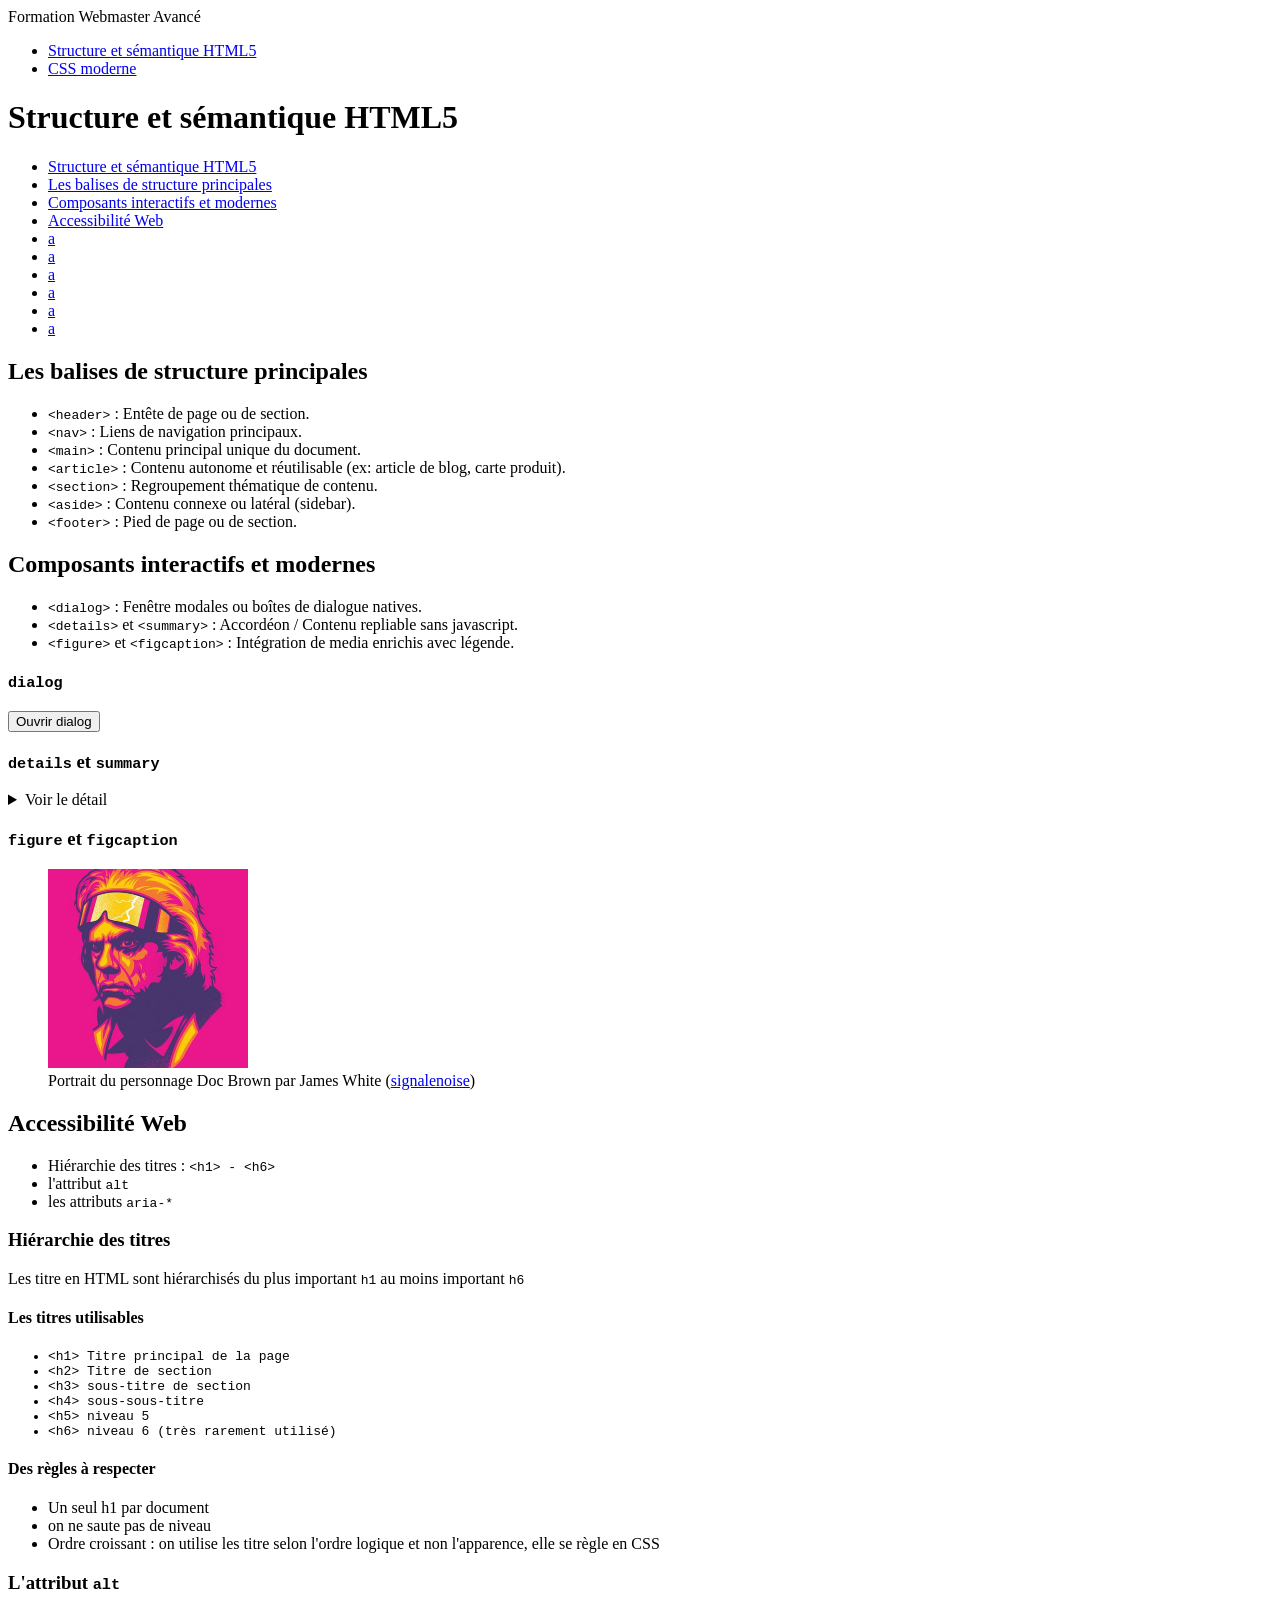
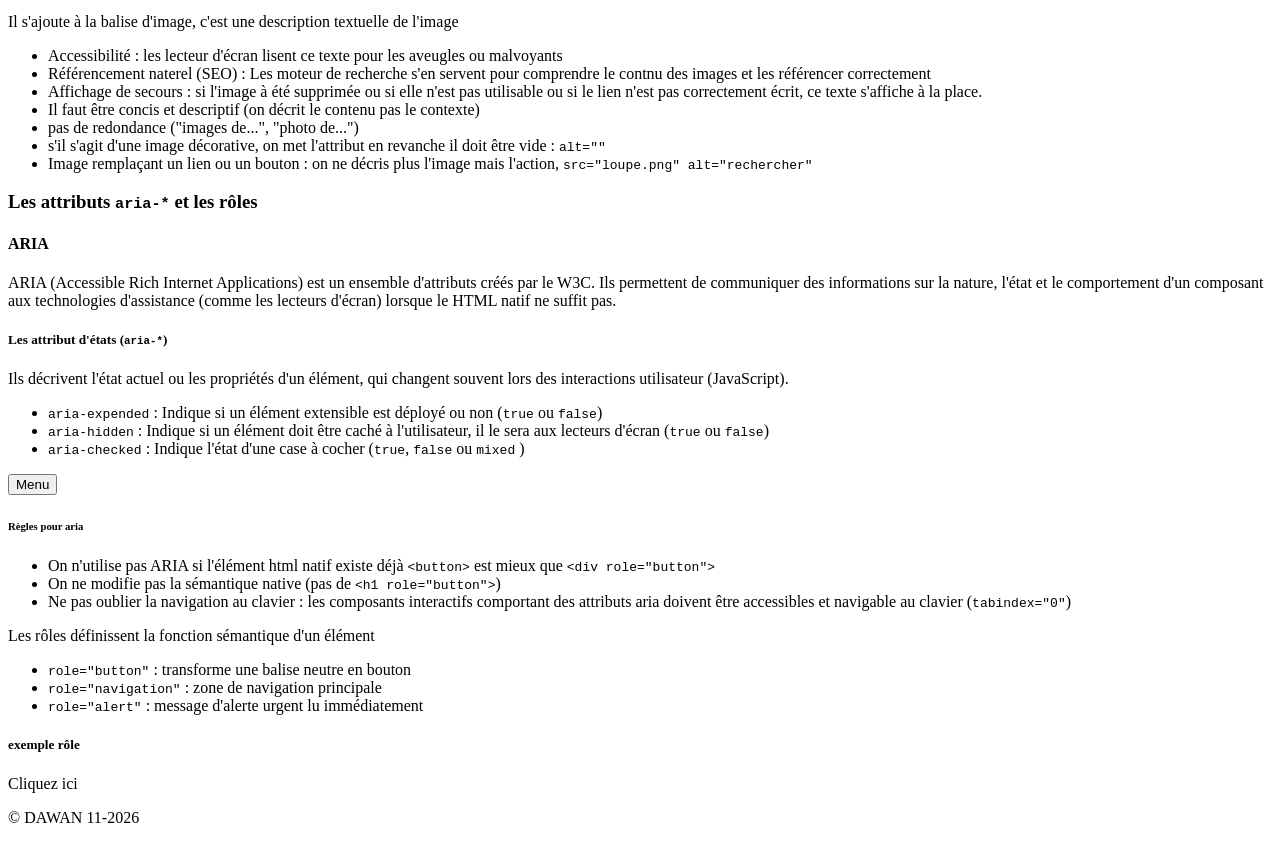
==== index.html @ 0fd0e1d3 "accessibilite" ====
<!DOCTYPE html>
<html lang="fr">
<head>
    <meta charset="UTF-8">
    <meta name="viewport" content="width=device-width, initial-scale=1.0">
    <title>Structure et sémantique HTML5 | Formation Webmaster Avancé</title>
    <!-- 
    structure-et-semantique-html5
    -->
    <!-- appel des fichiers css et js -->
     <script language="javascript">
        window.addEventListener('DOMContentLoaded', function(){
            document.getElementById('testDialog').addEventListener('click', function(){
                const saisieDialog = document.getElementById('saisieDialog').value;
                console.log(saisieDialog);
            });
        });
    </script>
</head>
<body>
    <header role="banner">
        <div>
            Formation Webmaster Avancé 
        </div>
    </header>
    <nav role="navigation">
        <ul>
            <li>
                <a href="./index.html" title="introduction webmaster avancé" target="_self">Structure et sémantique HTML5</a>
            </li>
            <li>
                <a href="./css-moderne.html" title="CSS moderne" target="_self">CSS moderne</a>
            </li>
        </ul>
    </nav>
    <main>
        <header>
            <h1 id="structure-et-semantique-html5">Structure et sémantique HTML5</h1>
        </header>
        <aside>
            <ul>
                <li><a href="#structure-et-semantique-html5" target="_self" title="">Structure et sémantique HTML5</a></li>
                <li><a href="#les-balises-de-structure-principales" target="_self" title="">Les balises de structure principales</a></li>
                <li><a href="#composants-interactifs-et-modernes" target="_self" title="">Composants interactifs et modernes</a></li>
                <li><a href="#accessibilite-web" target="_self" title="Accessibilité Web">Accessibilité Web</a></li>
                <li><a href="#" target="_self" title="">a</a></li>
                <li><a href="#" target="_self" title="">a</a></li>
                <li><a href="#" target="_self" title="">a</a></li>
                <li><a href="#" target="_self" title="">a</a></li>
                <li><a href="#" target="_self" title="">a</a></li>
                <li><a href="#" target="_self" title="">a</a></li>
            </ul>
        </aside>
        <section>
            <article>
                <header>
                    <h2 id="les-balises-de-structure-principales">Les balises de structure principales</h2>
                </header>
                <ul>
                    <li><code>&lt;header&gt;</code> : Entête de page ou de section.</li>
                    <li><code>&lt;nav&gt;</code> : Liens de navigation principaux.</li>
                    <li><code>&lt;main&gt;</code> : Contenu principal unique du document.</li>
                    <li><code>&lt;article&gt;</code> : Contenu autonome et réutilisable (ex: article de blog, carte produit).</li>
                    <li><code>&lt;section&gt;</code> : Regroupement thématique de contenu.</li>
                    <li><code>&lt;aside&gt;</code> : Contenu connexe ou latéral (sidebar).</li>
                    <li><code>&lt;footer&gt;</code> : Pied de page ou de section.</li>
                </ul>
            </article>
            <article>
                <header>
                    <h2 id="composants-interactifs-et-modernes">Composants interactifs et modernes</h2>
                </header>
                <ul>
                    <li><code>&lt;dialog&gt;</code> : Fenêtre modales ou boîtes de dialogue natives.</li>
                    <li><code>&lt;details&gt;</code> et <code>&lt;summary&gt;</code> : Accordéon / Contenu repliable sans javascript.</li>
                    <li><code>&lt;figure&gt;</code> et <code>&lt;figcaption&gt;</code> : Intégration de media enrichis avec légende.</li>
                </ul>
                <h3><code>dialog</code></h3>
                <button role="button" commandfor="testDialog" command="show-modal" aria-label="Ouvrir la boîte de dialogue">Ouvrir dialog</button>
                <dialog id="testDialog">
                    <p>C'est une balise <code>dialog</code></p>
                    <p>
                        <input type="text" name="saisieDialog" id="saisieDialog" />
                    </p>
                    <p>
                        <button role="button" commandfor="testDialog" command="close" aria-label="Ouvrir la boîte de dialogue">Fermer</button>
                    </p>
                </dialog>
                <h3><code>details</code> et <code>summary</code></h3>
                <details>
                    <summary>Voir le détail</summary>
                    <p>
                        Le contenu du détail
                    </p>
                </details>
                <h3><code>figure</code> et <code>figcaption</code></h3>
                <figure>
                    <img src="./images/doc-signal-200w.png" alt="portrait d'un acteur en style synthwave" />
                    <figcaption>
                        Portrait du personnage Doc Brown par James White (<a href="https://signalnoise.com/" target="_blank" title="Signalnoise, portfolio web de James White">signalenoise</a>)
                    </figcaption>
                </figure>
            </article>
            <article>
                <header>
                    <h2 id="accessibilite-web">Accessibilité Web</h2>
                </header>
                <ul>
                    <li>Hiérarchie des titres : <code>&lt;h1&gt; - &lt;h6&gt;</code></li>
                    <li>l'attribut <code>alt</code></li>
                    <li>les attributs <code>aria-*</code></li>
                </ul>
                <h3>Hiérarchie des titres</h3>
                <p>
                    Les titre en HTML sont hiérarchisés du plus important <code>h1</code> au moins important <code>h6</code>
                </p>
                <h4>Les titres utilisables</h4>
                <code>
                    <ul>
                        <li>&lt;h1&gt; Titre principal de la page</li>
                        <li>&lt;h2&gt; Titre de section</li>
                        <li>&lt;h3&gt; sous-titre de section</li>
                        <li>&lt;h4&gt; sous-sous-titre</li>
                        <li>&lt;h5&gt; niveau 5</li>
                        <li>&lt;h6&gt;  niveau 6 (très rarement utilisé)</li>
                    </ul>
                </code>
                <h4>Des règles à respecter</h4>
                <ul>
                    <li>Un seul h1 par document</li>
                    <li>on ne saute pas de niveau</li>
                    <li>Ordre croissant : on utilise les titre selon l'ordre logique et non l'apparence, elle se règle en CSS</li>
                </ul>
                <h3>L'attribut <code>alt</code></h3>
                <p>
                    Il s'ajoute à la balise d'image, c'est une description textuelle de l'image
                </p>
                <ul>
                    <li>Accessibilité : les lecteur d'écran lisent ce texte pour les aveugles ou malvoyants</li>
                    <li>Référencement naterel (SEO) : Les moteur de recherche s'en servent pour comprendre le contnu des images et les référencer correctement</li>
                    <li>Affichage de secours : si l'image à été supprimée ou si elle n'est pas utilisable ou si le lien n'est pas correctement écrit, ce texte s'affiche à la place.</li>
                    <li>Il faut être concis et descriptif (on décrit le contenu pas le contexte)</li>
                    <li>pas de redondance ("images de...", "photo de...")</li>
                    <li>s'il s'agit d'une image décorative, on met l'attribut en revanche il doit être vide : <code>alt=""</code></li>
                    <li>Image remplaçant un lien ou un bouton : on ne décris plus l'image mais l'action, <code>src="loupe.png" alt="rechercher"</code></li>
                </ul>
                <h3>Les attributs <code>aria-*</code> et les rôles</h3>
                <h4>ARIA</h4>
                <p>
                    ARIA (Accessible Rich Internet Applications) est un ensemble d'attributs créés par le W3C. Ils permettent de communiquer des informations sur la nature, l'état et le comportement d'un composant aux technologies d'assistance (comme les lecteurs d'écran) lorsque le HTML natif ne suffit pas.
                </p>
                <h5>Les attribut d'états (<code>aria-*</code>) </h5>
                <p>
                    Ils décrivent l'état actuel ou les propriétés d'un élément, qui changent souvent lors des interactions utilisateur (JavaScript).
                </p>
                <ul>
                    <li><code>aria-expended</code> : Indique si un élément extensible est déployé ou non (<code>true</code> ou <code>false</code>)</li>
                    <li><code>aria-hidden</code> : Indique si un élément doit être caché à l'utilisateur, il le sera aux lecteurs d'écran (<code>true</code> ou <code>false</code>)</li>
                    <li><code>aria-checked</code> : Indique l'état d'une case à cocher (<code>true</code>, <code>false</code> ou <code>mixed</code> )</li>
                </ul>
                <button aria-expanded="false" aria-controls="menu-mobile">Menu</button>
                <nav id="menu-mobile" hidden>...</nav>
                <h6>Règles pour aria</h6>
                <ul>
                    <li>On n'utilise pas ARIA si l'élément html natif existe déjà <code>&lt;button&gt;</code> est mieux que <code>&lt;div role="button"&gt;</code></li>
                    <li>On ne modifie pas la sémantique native (pas de <code>&lt;h1 role="button"&gt;</code>)</li>
                    <li>Ne pas oublier la navigation au clavier : les composants interactifs comportant des attributs aria doivent être accessibles et navigable au clavier (<code>tabindex="0"</code>)</li>
                </ul>
                <p>
                    Les rôles définissent la fonction sémantique d'un élément
                </p>
                <ul>
                    <li><code>role="button"</code> : transforme une balise neutre en bouton</li>
                    <li><code>role="navigation"</code> : zone de navigation principale</li>
                    <li><code>role="alert"</code> : message d'alerte urgent lu immédiatement</li>
                </ul>
                <h5>exemple rôle</h5>
                <p>
                    <span role="button" tabindex="0">Cliquez ici</span>
                </p>
            </article>
        </section>
    </main>
    <footer>
        <div>
            <p>&copy; DAWAN 11-2026</p>
        </div>
    </footer>
</body>
</html>
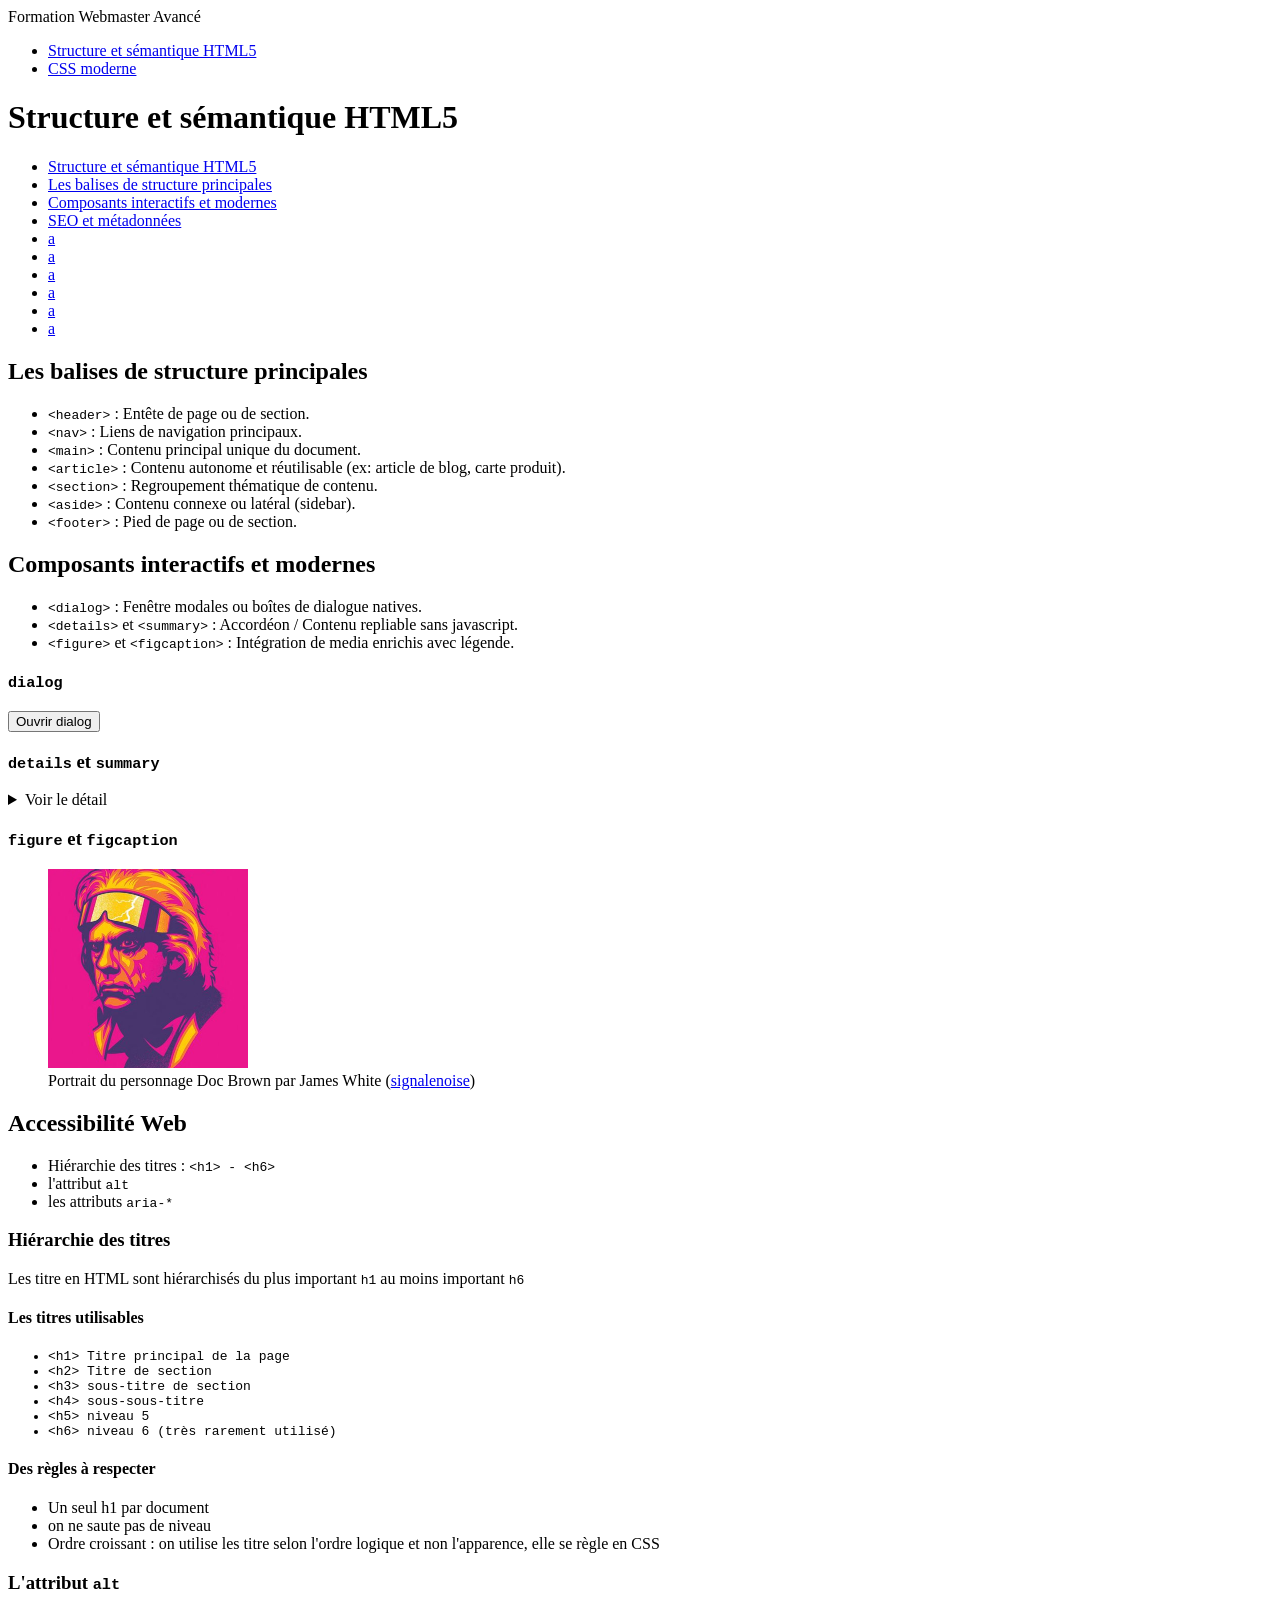
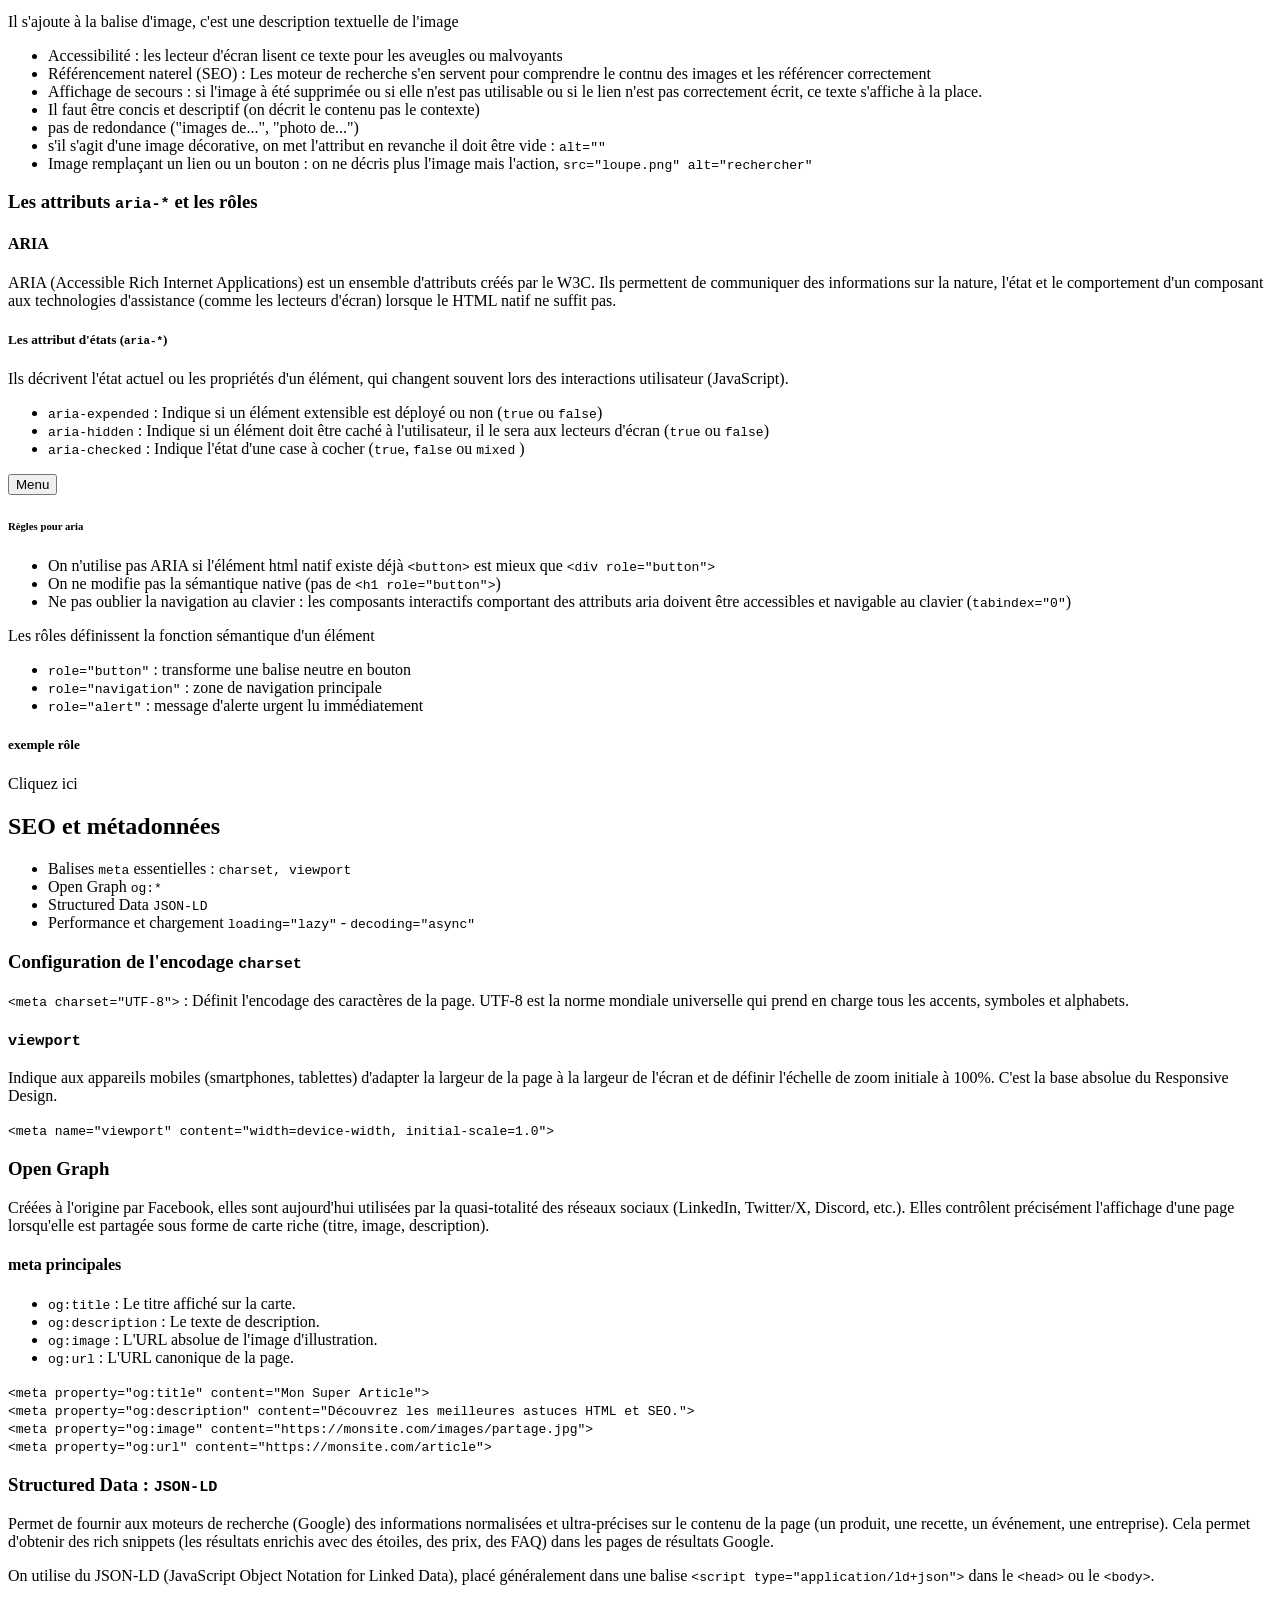
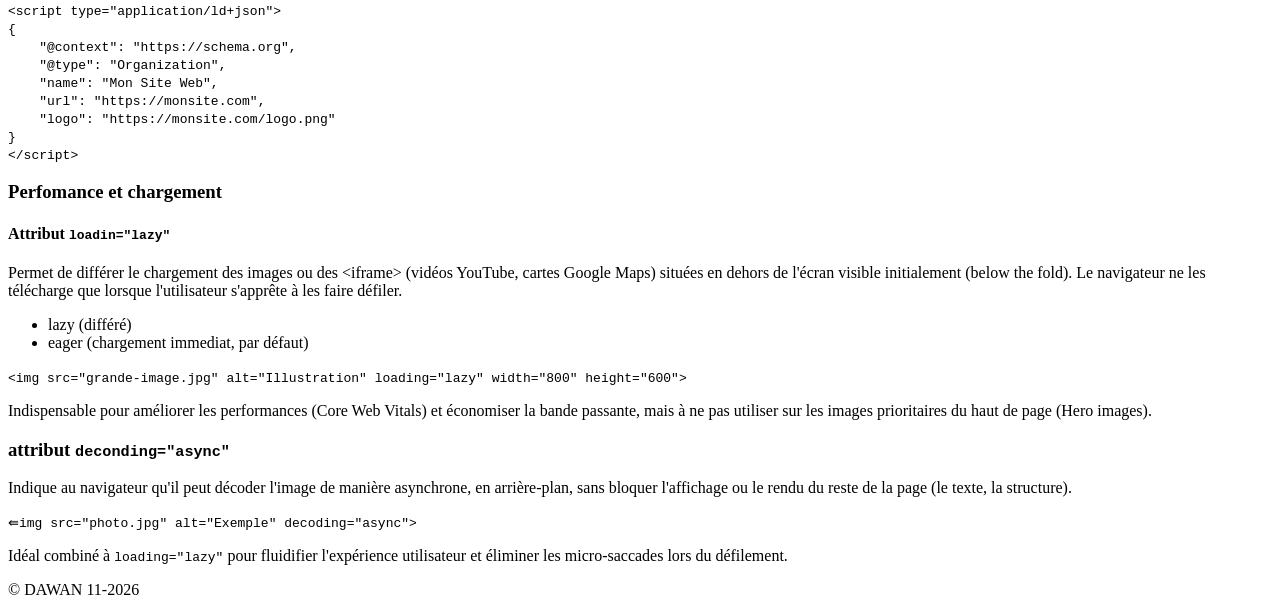
==== commit f8058972: "seo - performances" ====
--- a/index.html
+++ b/index.html
@@ -42,7 +42,7 @@
                 <li><a href="#structure-et-semantique-html5" target="_self" title="">Structure et sémantique HTML5</a></li>
                 <li><a href="#les-balises-de-structure-principales" target="_self" title="">Les balises de structure principales</a></li>
                 <li><a href="#composants-interactifs-et-modernes" target="_self" title="">Composants interactifs et modernes</a></li>
-                <li><a href="#accessibilite-web" target="_self" title="Accessibilité Web">Accessibilité Web</a></li>
+                <li><a href="#seo-et-metadonnees" target="_self" title="SEO métadonnées">SEO et métadonnées</a></li>
                 <li><a href="#" target="_self" title="">a</a></li>
                 <li><a href="#" target="_self" title="">a</a></li>
                 <li><a href="#" target="_self" title="">a</a></li>
@@ -179,6 +179,106 @@
                     <span role="button" tabindex="0">Cliquez ici</span>
                 </p>
             </article>
+            <article>
+                <header>
+                    <h2 id="seo-et-metadonnees">SEO et métadonnées</h2>
+                </header>
+                <ul>
+                    <li>Balises <code>meta</code> essentielles : <code>charset, viewport</code></li>
+                    <li>Open Graph <code>og:*</code></li>
+                    <li>Structured Data <code>JSON-LD</code></li>
+                    <li>Performance et chargement <code>loading="lazy"</code> - <code>decoding="async"</code> </li>
+                </ul>
+                <h3>Configuration de l'encodage <code>charset </code></h3>
+                <p>
+                    <code>&lt;meta charset="UTF-8"&gt;</code> : Définit l'encodage des caractères de la page.
+                    UTF-8 est la norme mondiale universelle qui prend en charge tous les accents, symboles et alphabets.
+                </p>
+                <h3><code>viewport</code></h3>
+                <p>
+                    Indique aux appareils mobiles (smartphones, tablettes) d'adapter la largeur de la page à la largeur de l'écran et de définir l'échelle de zoom initiale à 100%. C'est la base absolue du Responsive Design.
+                </p>
+                <p>
+                    <code>&lt;meta name="viewport" content="width=device-width, initial-scale=1.0"&gt;</code>
+                </p>
+                <h3>Open Graph</h3>
+                <p>
+                    Créées à l'origine par Facebook, elles sont aujourd'hui utilisées par la quasi-totalité des réseaux sociaux (LinkedIn, Twitter/X, Discord, etc.). Elles contrôlent précisément l'affichage d'une page lorsqu'elle est partagée sous forme de carte riche (titre, image, description).
+                </p>
+                <h4>meta principales</h4>
+                <ul>
+                    <li><code>og:title</code> : Le titre affiché sur la carte.</li>
+                    <li><code>og:description</code> : Le texte de description.</li>
+                    <li><code>og:image</code> : L'URL absolue de l'image d'illustration.</li>
+                    <li><code>og:url</code> : L'URL canonique de la page.</li>
+                </ul>
+                <p>
+                    <code>
+                        &lt;meta property="og:title" content="Mon Super Article"&gt;<br />
+                        &lt;meta property="og:description" content="Découvrez les meilleures astuces HTML et SEO."&gt;<br />
+                        &lt;meta property="og:image" content="https://monsite.com/images/partage.jpg"&gt;<br />
+                        &lt;meta property="og:url" content="https://monsite.com/article"&gt;
+                    </code>
+                </p>
+                <!--
+                <pre>
+&lt;meta property="og:title" content="Mon Super Article"&gt;
+&lt;meta property="og:description" content="Découvrez les meilleures astuces HTML et SEO."&gt;
+&lt;meta property="og:image" content="https://monsite.com/images/partage.jpg"&gt;
+&lt;meta property="og:url" content="https://monsite.com/article"&gt;
+                </pre>
+                -->
+                <h3>Structured Data : <code>JSON-LD</code></h3>
+                <p>
+                    Permet de fournir aux moteurs de recherche (Google) des informations normalisées et ultra-précises sur le contenu de la page (un produit, une recette, un événement, une entreprise). 
+                    Cela permet d'obtenir des rich snippets (les résultats enrichis avec des étoiles, des prix, des FAQ) dans les pages de résultats Google.
+                </p>
+                <p>
+                    On utilise du JSON-LD (JavaScript Object Notation for Linked Data), placé généralement dans une balise <code>&lt;script type="application/ld+json"&gt;</code> dans le <code>&lt;head&gt;</code> ou le <code>&lt;body&gt;</code>.
+                </p>
+                <p>
+                    <code>
+                        &lt;script type="application/ld+json"&gt;<br />
+                        {<br />
+                        &nbsp;&nbsp;&nbsp;&nbsp;"@context": "https://schema.org",<br />
+                        &nbsp;&nbsp;&nbsp;&nbsp;"@type": "Organization",<br />
+                        &nbsp;&nbsp;&nbsp;&nbsp;"name": "Mon Site Web",<br />
+                        &nbsp;&nbsp;&nbsp;&nbsp;"url": "https://monsite.com",<br />
+                        &nbsp;&nbsp;&nbsp;&nbsp;"logo": "https://monsite.com/logo.png"<br />
+                        }<br />
+                        &lt;/script&gt;
+                    </code>
+                </p>
+                <h3>Perfomance et chargement</h3>
+                <h4>Attribut <code>loadin="lazy"</code></h4>
+                <p>
+                    Permet de différer le chargement des images ou des &lt;iframe&gt; (vidéos YouTube, cartes Google Maps) situées en dehors de l'écran visible initialement (below the fold). Le navigateur ne les télécharge que lorsque l'utilisateur s'apprête à les faire défiler.
+                </p>
+                <ul>
+                    <li>lazy (différé)</li>
+                    <li>eager (chargement immediat, par défaut)</li>
+                </ul>
+                <p>
+                    <code>
+                        &lt;img src="grande-image.jpg" alt="Illustration" loading="lazy" width="800" height="600"&gt;
+                    </code>
+                </p>
+                <p>
+                    Indispensable pour améliorer les performances (Core Web Vitals) et économiser la bande passante, mais à ne pas utiliser sur les images prioritaires du haut de page (Hero images).
+                </p>
+                <h3>attribut <code>deconding="async"</code></h3>
+                <p>
+                    Indique au navigateur qu'il peut décoder l'image de manière asynchrone, en arrière-plan, sans bloquer l'affichage ou le rendu du reste de la page (le texte, la structure).
+                </p>
+                <p>
+                    <code>
+                        &lAarr;img src="photo.jpg" alt="Exemple" decoding="async"&gt;
+                    </code>
+                </p>
+                <p>
+                    Idéal combiné à <code>loading="lazy"</code> pour fluidifier l'expérience utilisateur et éliminer les micro-saccades lors du défilement.
+                </p>
+            </article>
         </section>
     </main>
     <footer>
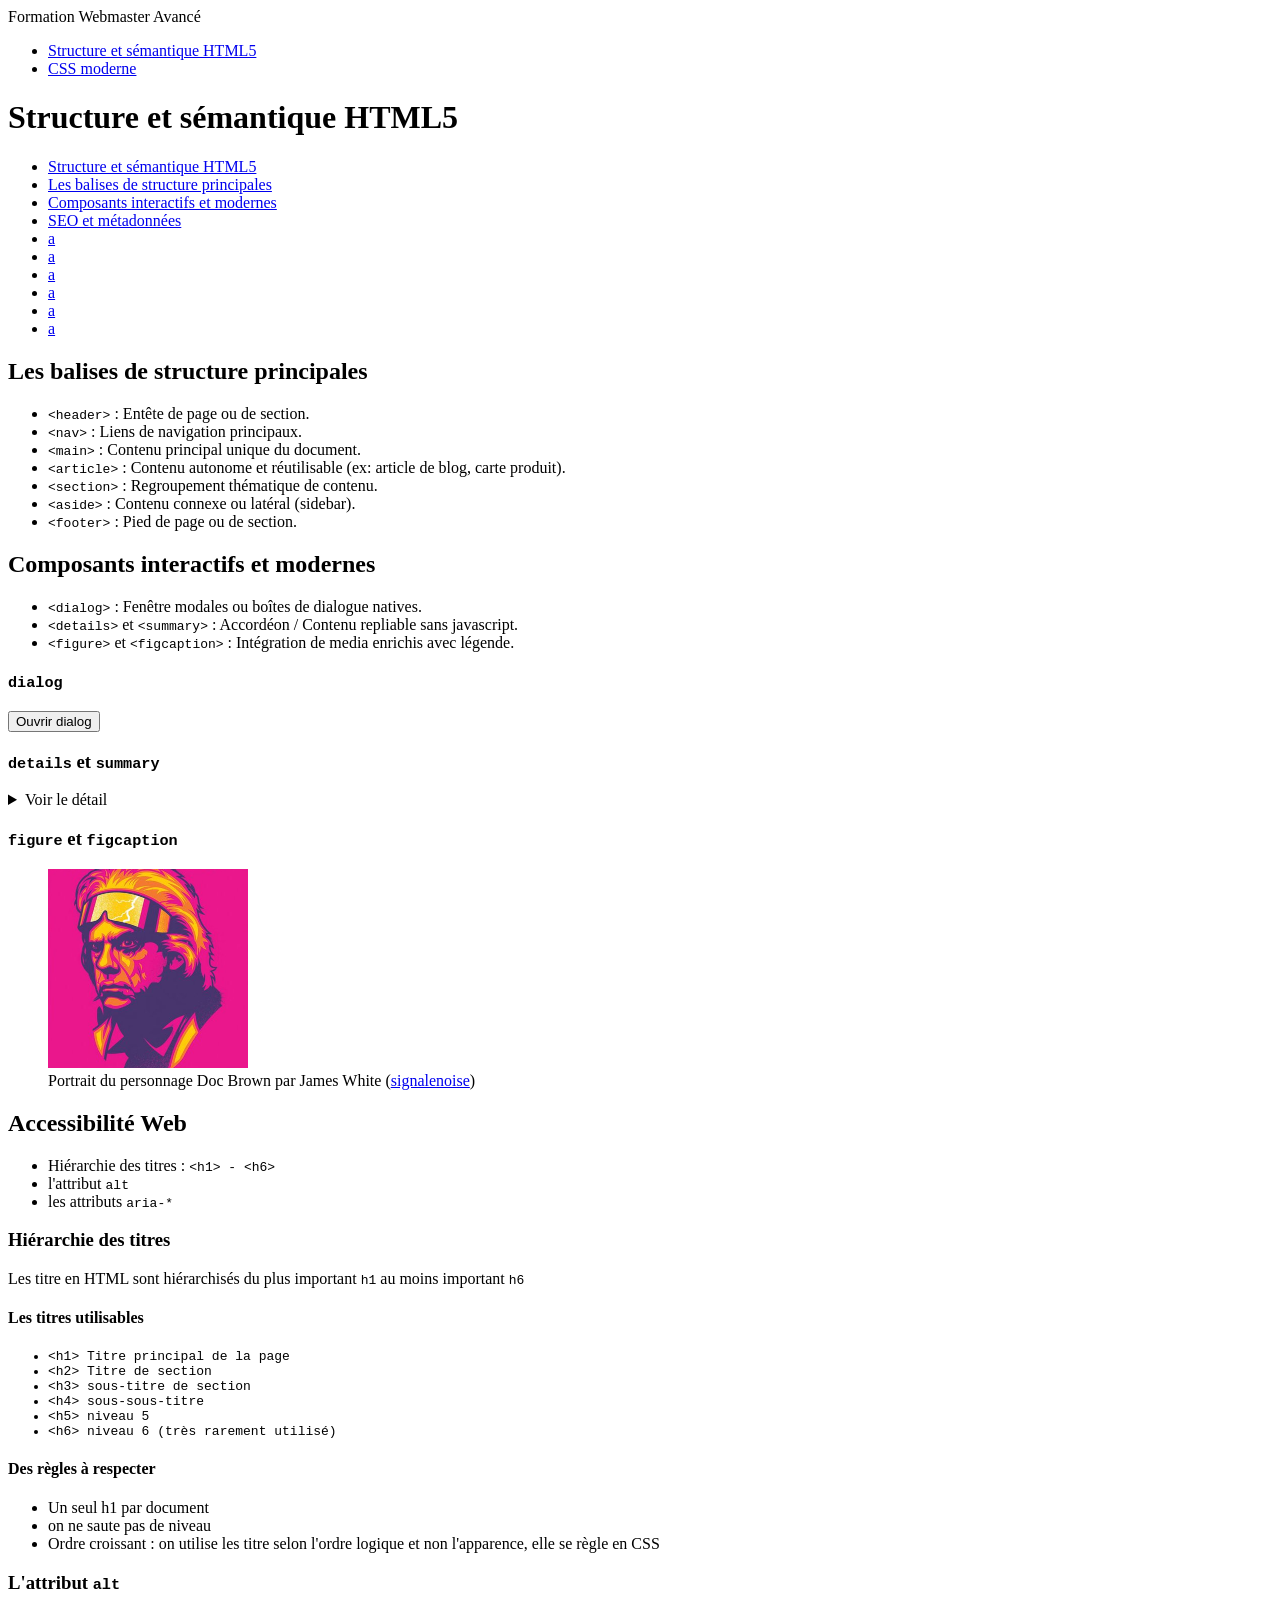
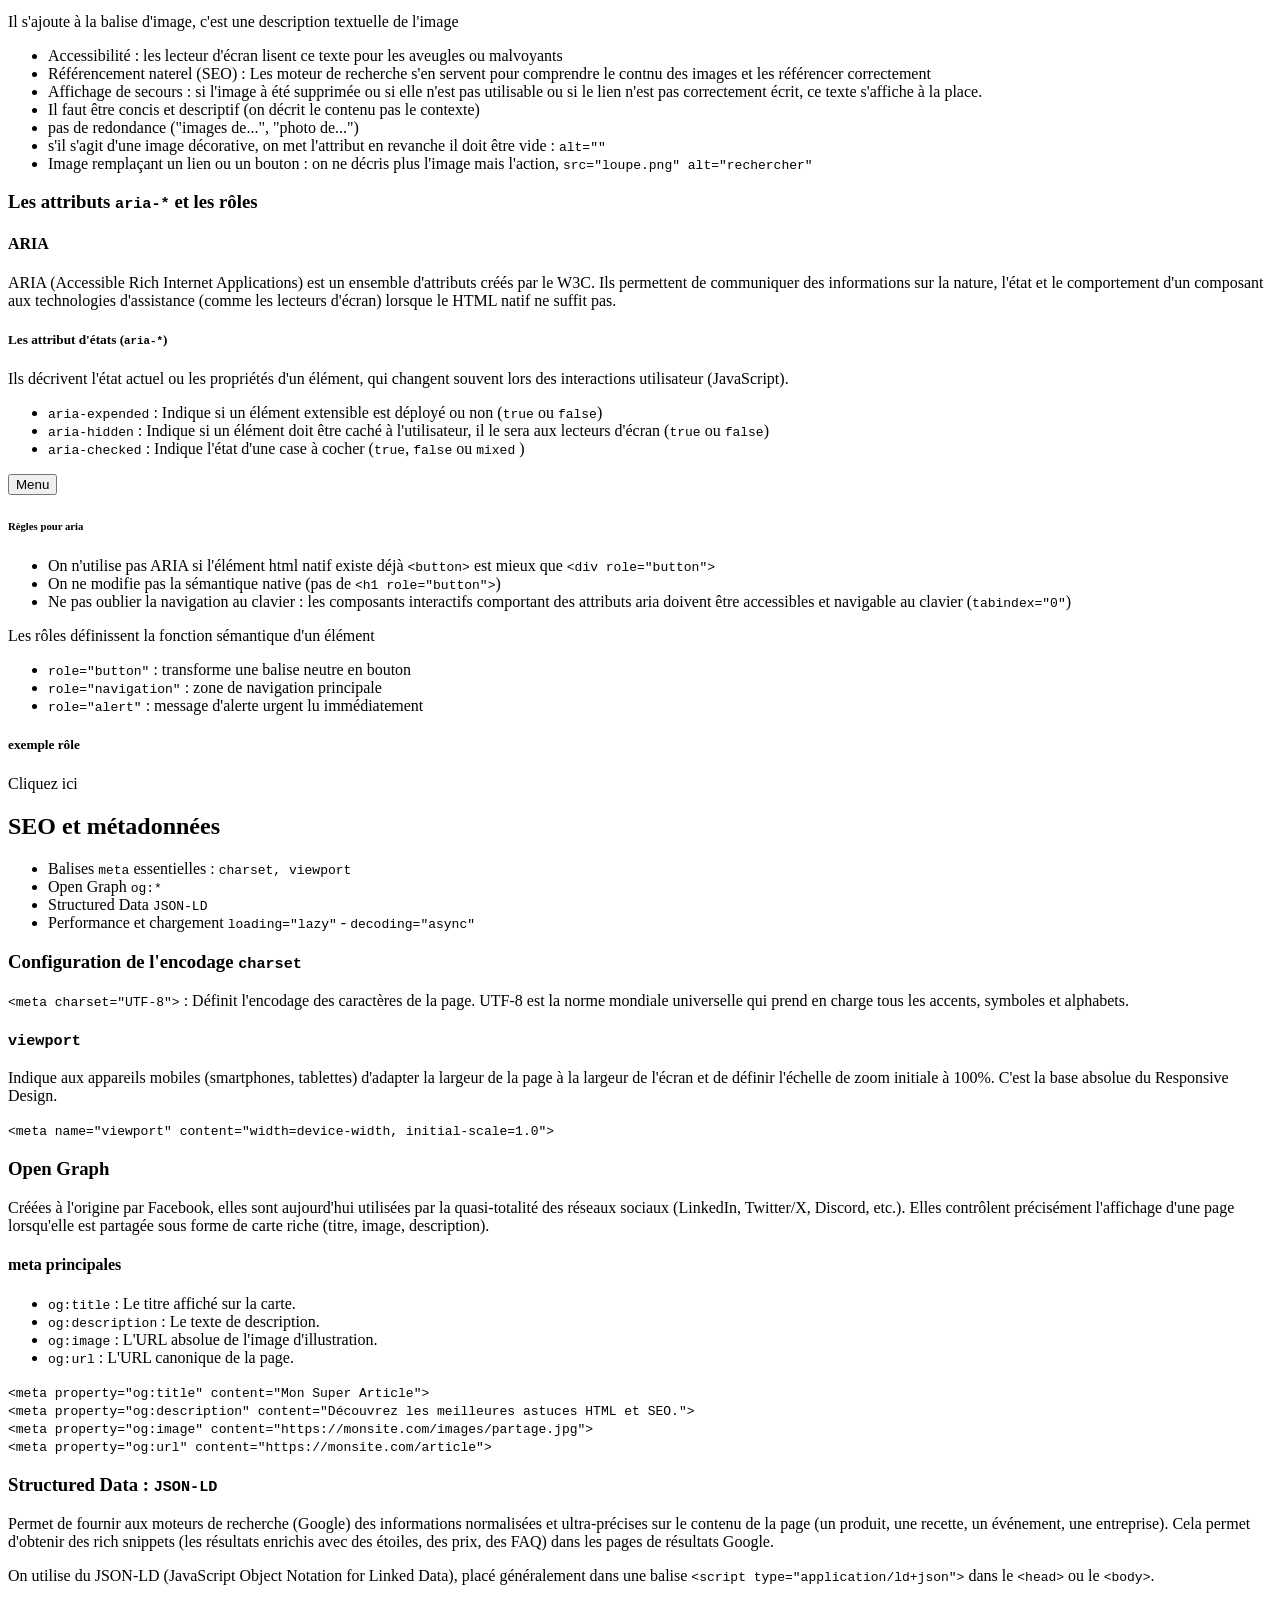
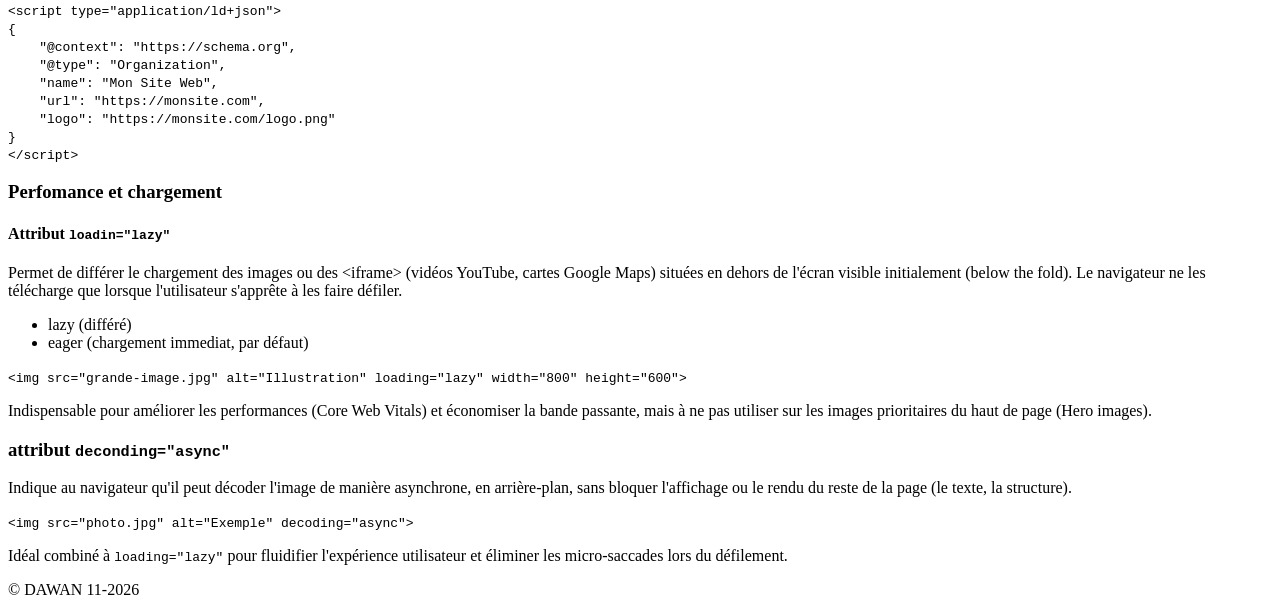
==== commit 6bf67dfd: "seo - performances" ====
--- a/index.html
+++ b/index.html
@@ -272,7 +272,7 @@
                 </p>
                 <p>
                     <code>
-                        &lAarr;img src="photo.jpg" alt="Exemple" decoding="async"&gt;
+                        &lt;img src="photo.jpg" alt="Exemple" decoding="async"&gt;
                     </code>
                 </p>
                 <p>
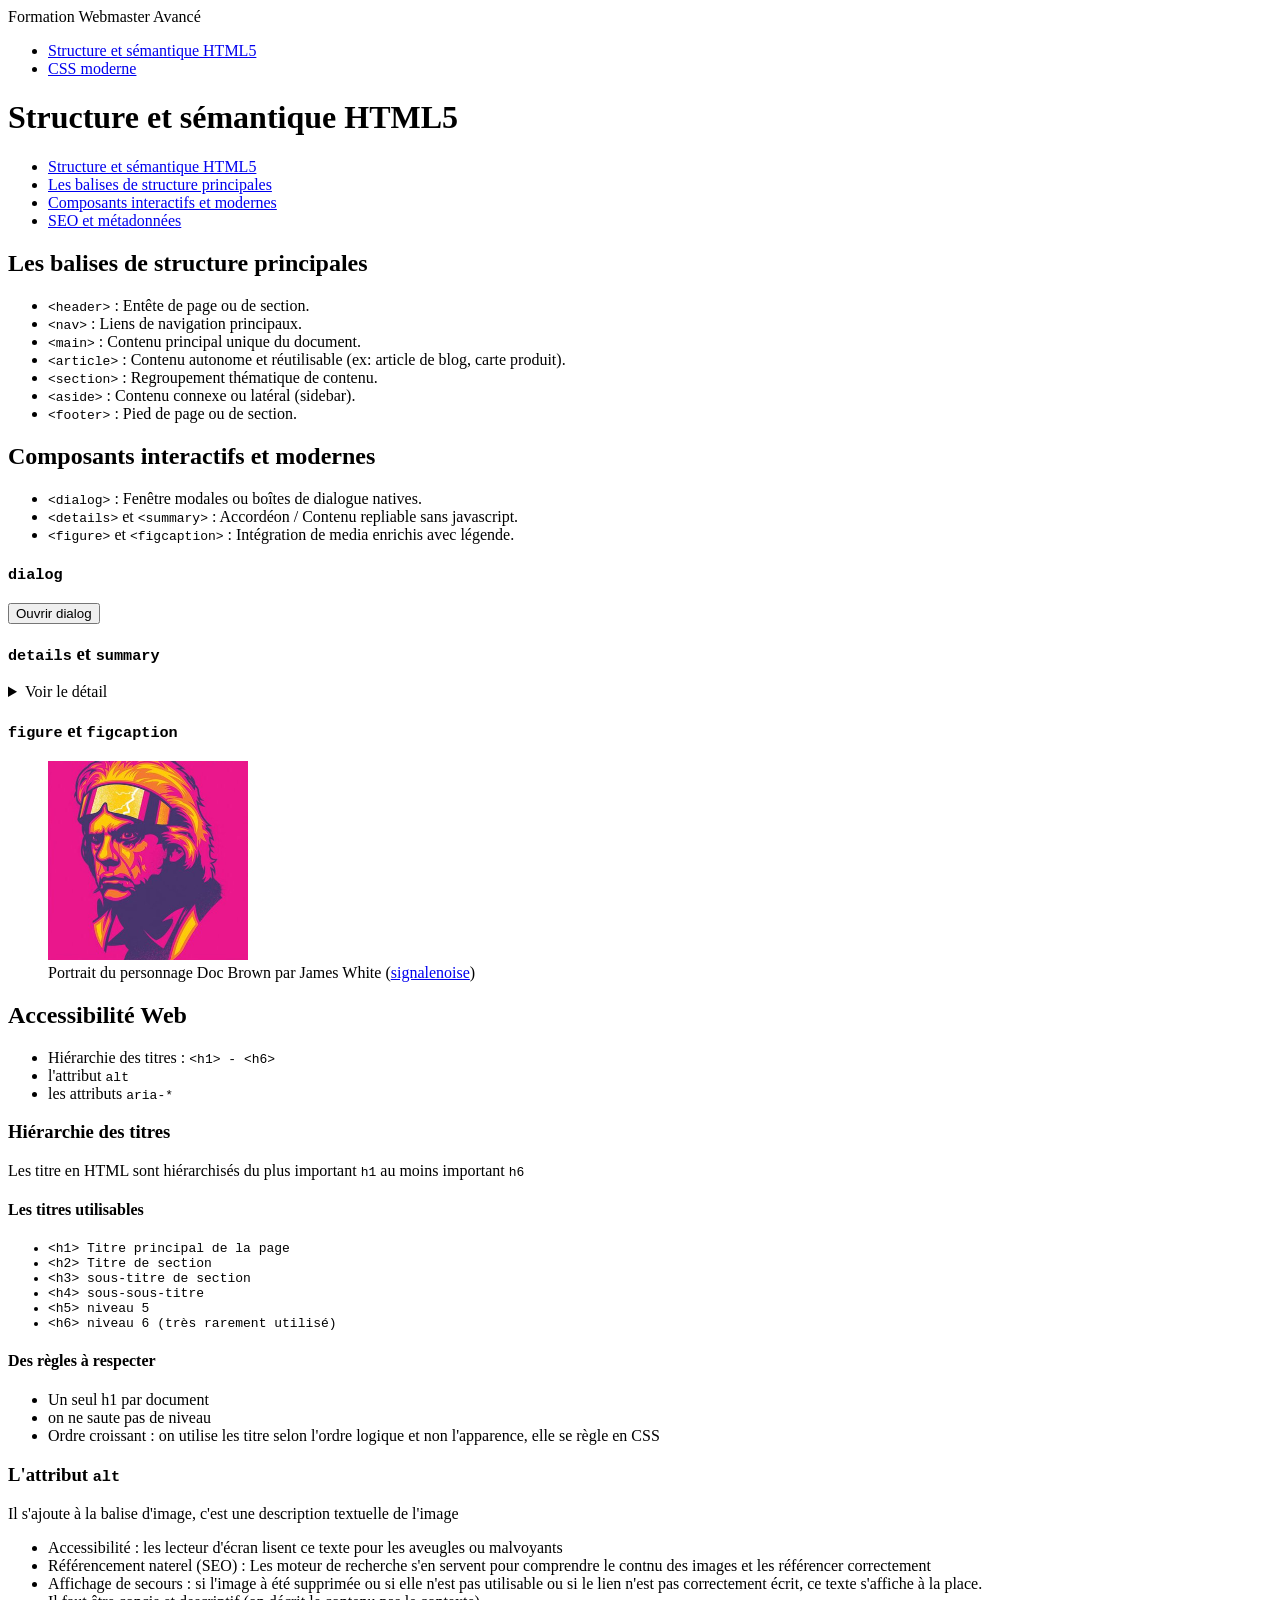
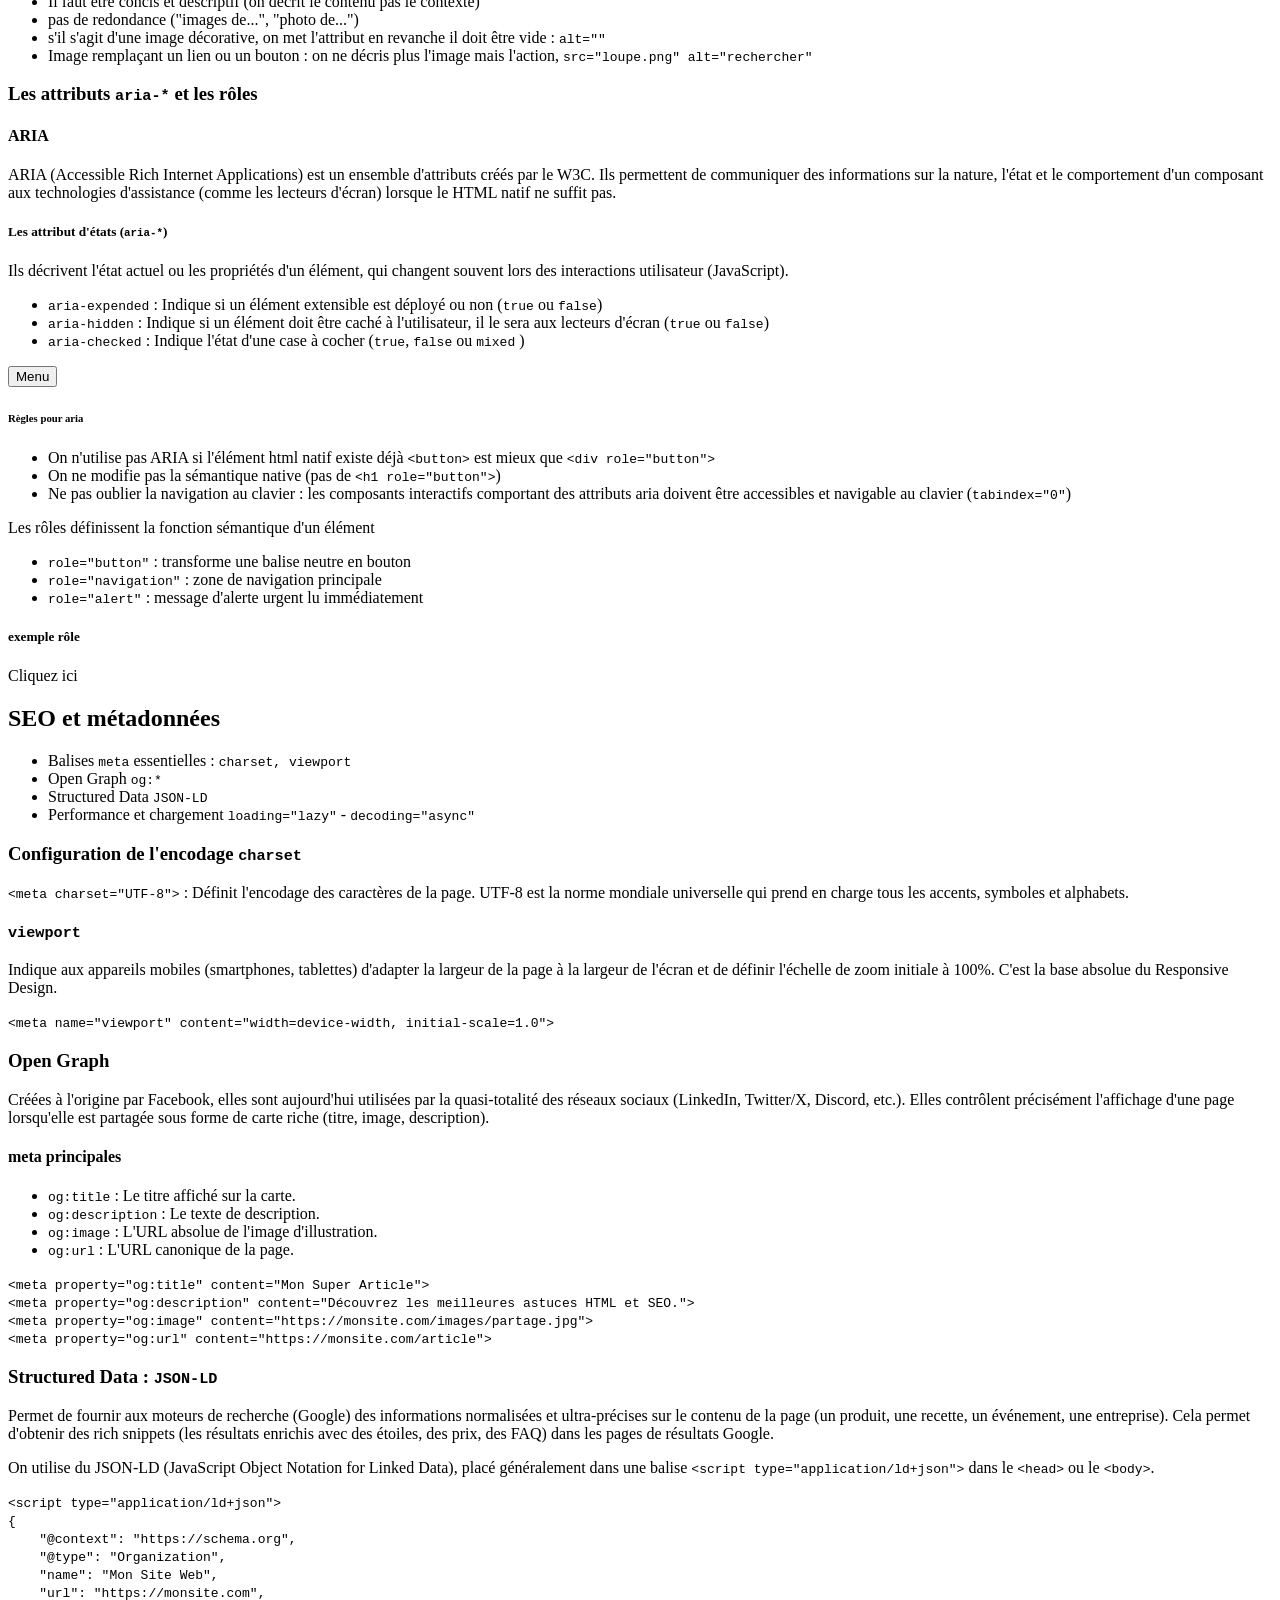
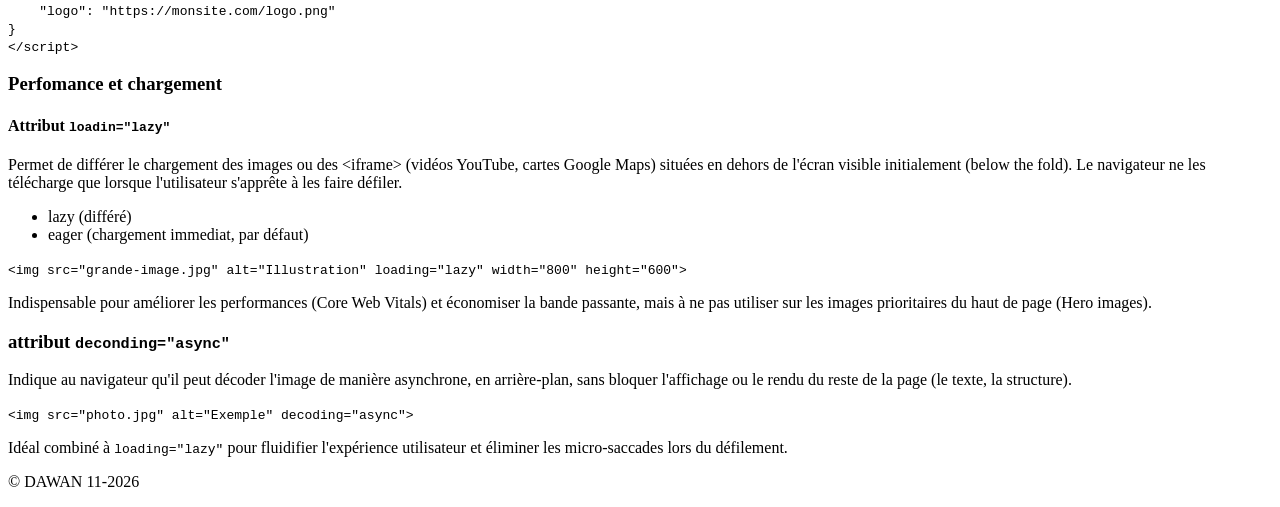
==== commit cb7bc01a: "page css moderne" ====
--- a/index.html
+++ b/index.html
@@ -43,12 +43,6 @@
                 <li><a href="#les-balises-de-structure-principales" target="_self" title="">Les balises de structure principales</a></li>
                 <li><a href="#composants-interactifs-et-modernes" target="_self" title="">Composants interactifs et modernes</a></li>
                 <li><a href="#seo-et-metadonnees" target="_self" title="SEO métadonnées">SEO et métadonnées</a></li>
-                <li><a href="#" target="_self" title="">a</a></li>
-                <li><a href="#" target="_self" title="">a</a></li>
-                <li><a href="#" target="_self" title="">a</a></li>
-                <li><a href="#" target="_self" title="">a</a></li>
-                <li><a href="#" target="_self" title="">a</a></li>
-                <li><a href="#" target="_self" title="">a</a></li>
             </ul>
         </aside>
         <section>
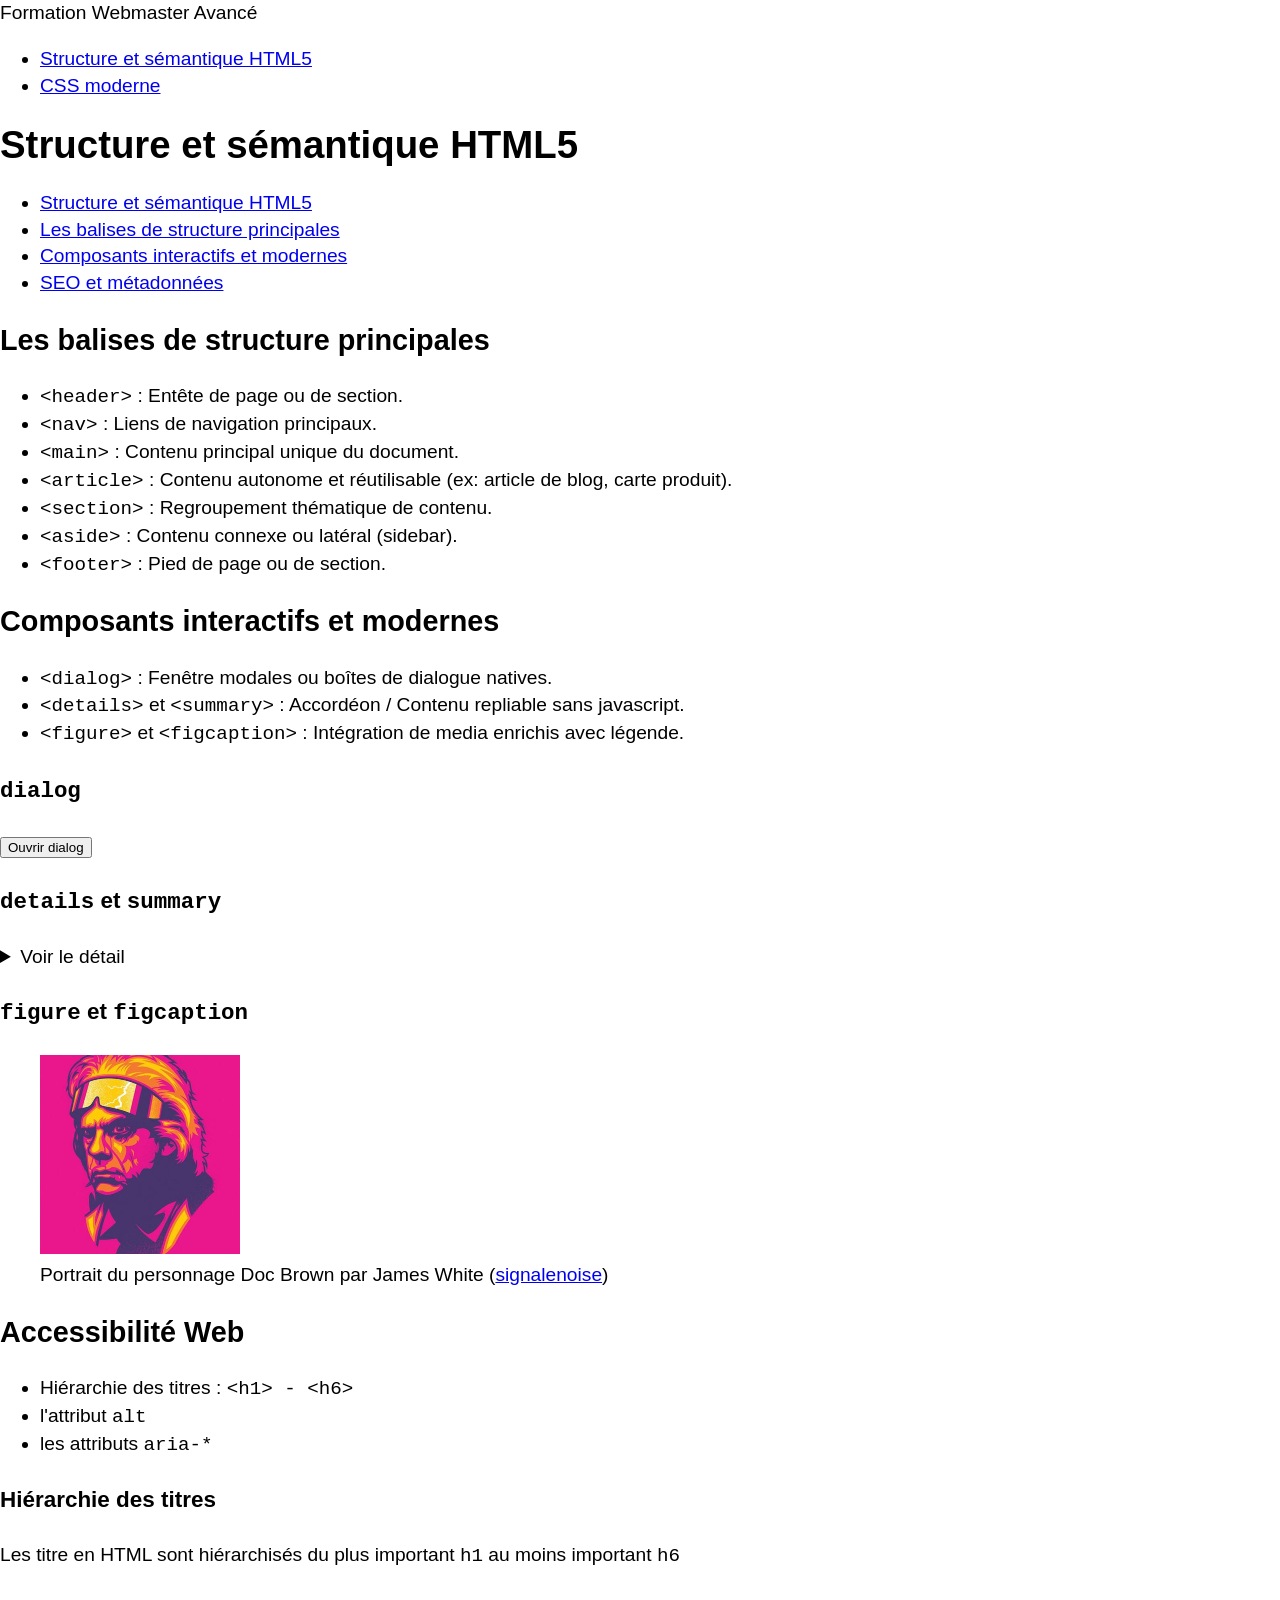
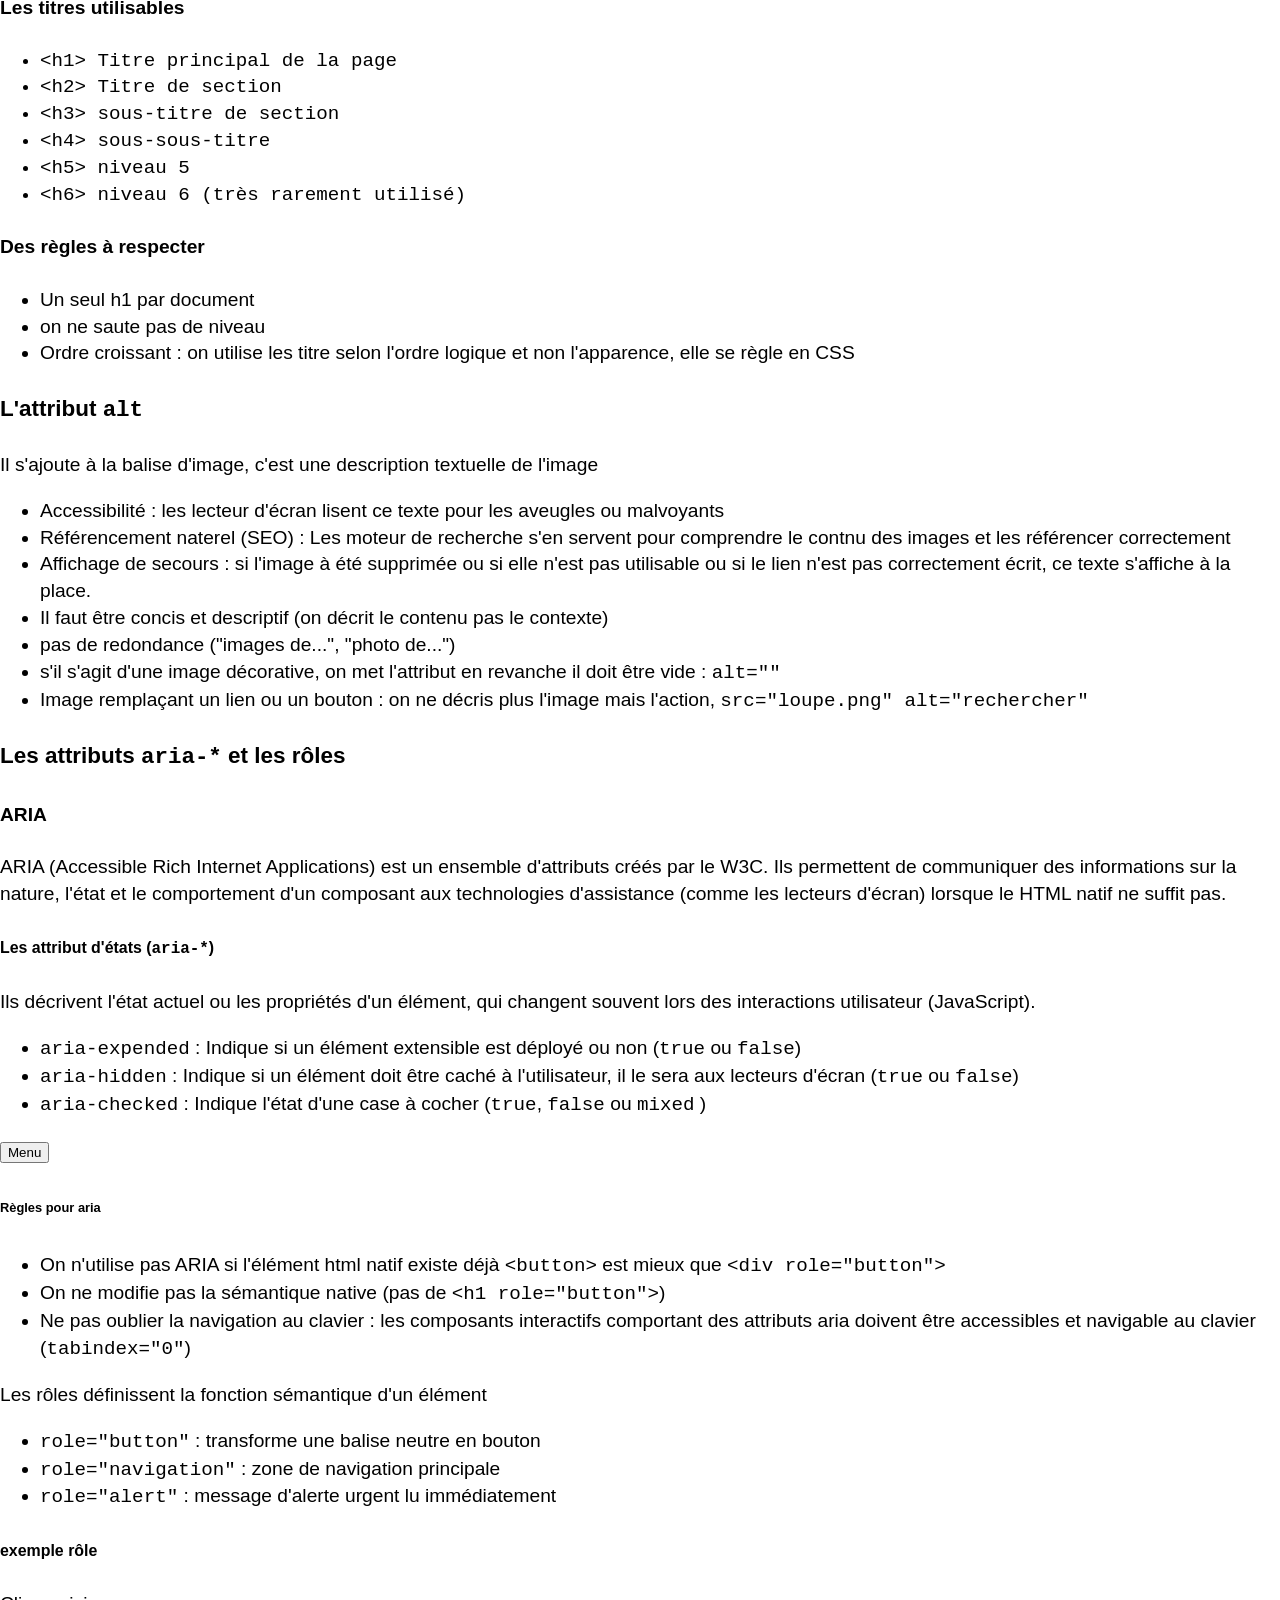
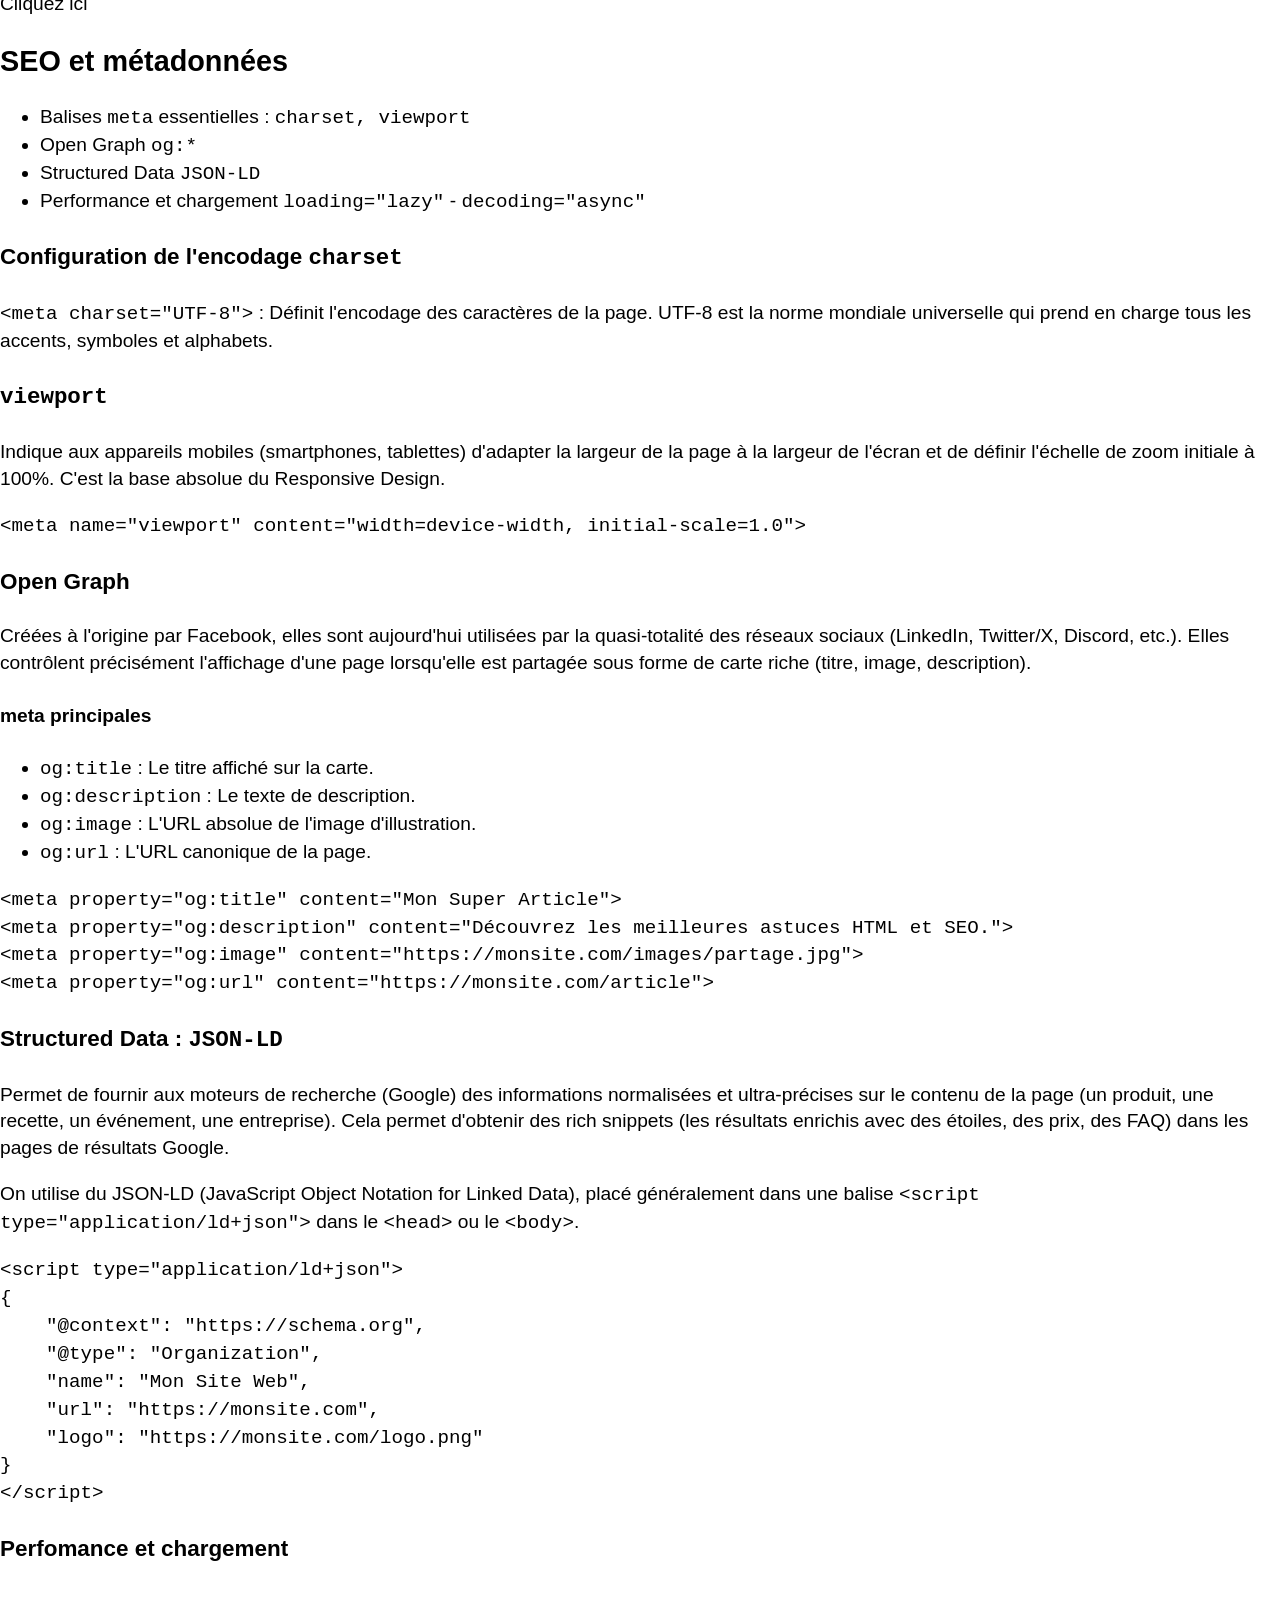
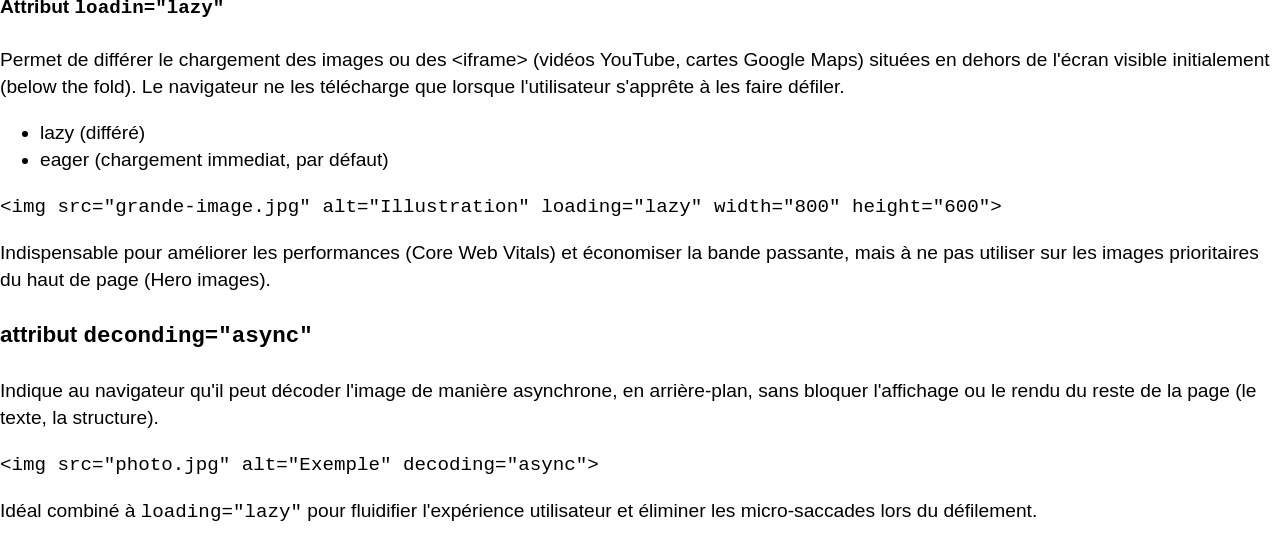
==== commit 08e1fe34: "sélecteurs et mise à zéro css" ====
--- a/index.html
+++ b/index.html
@@ -8,7 +8,8 @@
     structure-et-semantique-html5
     -->
     <!-- appel des fichiers css et js -->
-     <script language="javascript">
+    <link rel="stylesheet" href="./css/style.css" media="screen" />
+    <script language="javascript">
         window.addEventListener('DOMContentLoaded', function(){
             document.getElementById('testDialog').addEventListener('click', function(){
                 const saisieDialog = document.getElementById('saisieDialog').value;
--- a/css/style.css
+++ b/css/style.css
@@ -0,0 +1,164 @@
+/*
+CSS : Cascading Style Sheet ou feuille de style en cascade
+
+Cascade : ce qui est déclaré dans une balise qui contient d'autre balises, est appliqué à la balise et par défaut (Héritage) à toutes les balises qu'elle contient.
+
+Pour appliquer du style CSS à une partie de la page, il faut : 
+- désigner la partie en utlisant un sélecteur CSS
+- décrire la ou les propriétés CSS et leur configuration
+
+selecteurCss{
+    propriété: valeur(s);
+    propriété: valeur(s);
+}
+
+Unités de tailles en CSS (en web)
+
+Unités les plus souvent utilisées en web
+
+px      =>  pixel il est possible de mesure avec des virgules, 23.8px)
+em      =>  cadratin. Historiquement unité de mesure en print sur les presses.
+            Le cadratin se calcul par rapport à la taille du parent
+rem     =>  cadratin racine, lui se calculera toujours depuis la taille racine du cadratin, 
+            - soit celle du navigateur 
+            - soit celle surchargée dans le :root
+%       =>  La taille définie en % se calcule par rapport à l'espace disponible autour de l'élément définie en %
+vw & vh =>  vw : viewport width (largeur de la surface d'affichage du site)
+            vh : viewport height ( hauteur d'affichage du site)
+            50vh => 50% de la taille d'affichage du site
+            si la largeur d'affichage du site 360px (100vw)
+            50vw = 180px
+
+sélecteur CSS :
+    ATTENTION : en CSS, on impacte tous les éléments correspondants aux sélecteurs écrits
+    
+    sélecteurs simples : balise, identifiant et par classe
+        p                   => tous les éléments p rencontrés dans le document
+                            pas de caractère spécial devant l'élément donc il s'agit d'une balise
+
+        #special            => l'élément ayant comme attribut id="special"
+                            le caractère # indique qu'on se réfère à l'id
+                            #Les-balises-de-contenu-texte{
+                                propriété: valeur(s);
+                            }
+                            => les id sont uniques dans la page
+
+        .titreDeChapitre    => les éléments ayant au moins la class="titreDeChapitre" 
+                            le caractère . indique qu'on se réfère à une classe
+                            => ATTENTION : si un élément class="titreDeChapitre toto tata" comme il possède au moins
+                            la classe titreDeChapitre alors il sera trouvé
+                            .titreDeChapitre{
+
+                            }
+
+                            <div class="titreDeChapitre"></div>
+                            <div class="titreDeChapitre toto tata"></div>
+                            <div class="titreDeChapitre">
+                                <div class="toto">
+                                </div>
+                            </div>
+
+    Sélecteur avancés : selon les attributs                                  
+        [data-test]                     => les éléments ayant au moins un attribut nommé data-test
+                                        <span data-test="tata"></span>
+                                        <span data-test="toto"></span>
+                                        => les deux sont impacté, on ne recherche que l'attribut
+        [alt]                           => les éléments ayant au moins un attribut alt
+        [data-test="toto"]              => les éléments ayant au moins un attribut nommé data-test="toto"
+                                        <span data-test="tata"></span> => ça ne marche pas, la valeur de test est tata
+                                        <span data-test="toto"></span> => ça fonctionne car la valeur de test et toto
+                                        seul l'élément dont l'attribut data-test est égal à toto sera impacté
+        [data-col][data-line]           => les éléments ayant au moins un attribut data-col ET un attribut data-line
+        [data-col="3"][data-line]       => les éléments ayant au moins un attribut data-col="3" ET un attribut data-line
+        [data-col][data-line="2"]       => les éléments ayant au moins un attribut data-col ET un attribut data-line="2"
+        [data-col="3"][data-line="2"]   => les éléments ayant au moins un attribut data-col="3" ET un attribut data-line="2"
+
+    Sélecteur avancés : mélange des sélecteurs simples et ou de sélecteurs avancés
+
+        h3.titreDeChapitre  => tous les titre h3 ayant la classe titreDeChapitre <h3 class="titreDeChapitre"></h3>
+                            si l'élément et la classe sont collés, c'est que l'élément doit avoir au moins cette classe
+        article #special    => un élément avec id="special" enfant direct OU indirect d'un élément article
+                            si l'élément et l'id recherché sont séparés, cela indique une filiation directe ou indirecte
+                            <article>
+                                <div>
+                                    <div id="special"></div>
+                                </div>
+                            </article>
+
+                            <article>
+                                <div id="special"></div>
+                            </article>
+
+                            <article>
+                                <div>
+                                    <div>
+                                        <div id="special"></div>
+                                    </div>
+                                </div>
+                            </article>
+
+        article > p            => tous les éléments p enfants directs d'un élément article
+                            le chevron fermant > entre les deux éléments indique une filiation directe.
+                            <article>
+                                <p>P est lenfant direct de article, ça marche</p>
+                            </article>
+
+                            /!\ ça ne marche pas : 
+                            <article>
+                                <div>
+                                    <p>p a au moins une balise entre lui et article : ça ne marche pas</p>
+                                </div>
+                            </article>
+        p#special           => un élément p avec id="special"
+        .toto.tata          => un élément ayant au moins les deux classes suivantes toto et tata
+        .toto .tata         => un élément ayant au moins la classe tata enfant direct ou indirect d'un élément ayant au moins la classe toto
+    
+    
+    Pseudo sélecteurs (sélécteur qui permet des "tri" ou des "filtres" sur des sélecteurs )
+
+        p:nth-of-type(odd)  => tous les paragraphes du document en position impaire
+                            nth-child() le(s) nième(s) enfant(s)
+                            les paramètres : 
+                                odd => impaire - even => paire, Xn => tous les X enfants , Y => le Yème
+                                Xn + Y, si X == 2 et Y == 1 ==> 2n+1
+
+        article:last-child:nth-of-type(4n+3)    => l'article doit être le dernier article et le troisième article d'une ligne de 4
+                                                paramètres :    4n => le nombre d'élément par ligne
+                                                                +3 => le troisième de la ligne
+
+*/
+
+/*
+
+import de css extérieurs
+
+*/
+
+/*
+modification de la racine (supplanter le user agent AVANT sont application)
+*/
+
+:root{
+    --main-font: Arial, Helvetica, sans-serif;
+    font-family: var(--main-font);
+    --main-font-size: 1.2rem;
+    font-size: var(--main-font-size);
+    --main-line-height: 1.4rem;
+    line-height: var(--main-line-height);
+}
+
+/*
+Déclarations générales
+*/
+
+*{
+    box-sizing: border-box;
+}
+
+body{
+    margin: 0;
+}
+
+h1, h2, h3{
+    line-height: 2rem;
+}
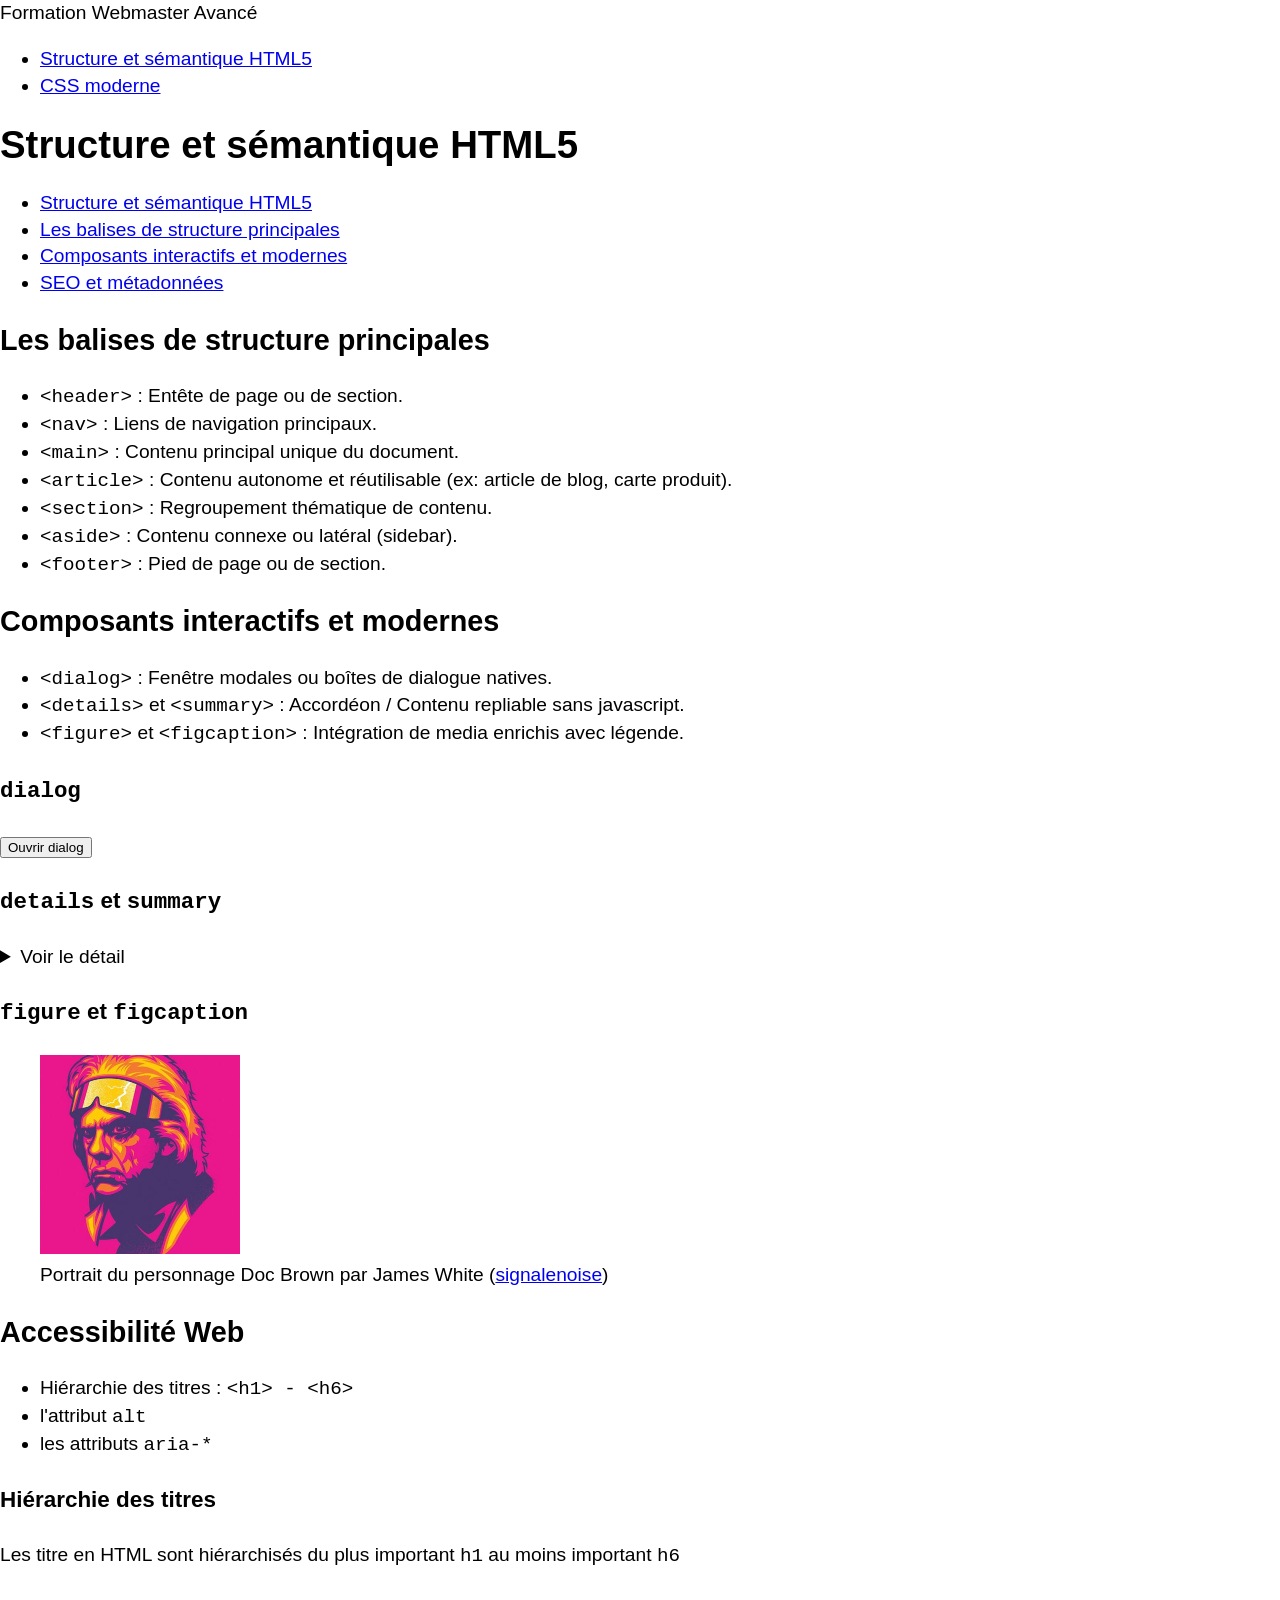
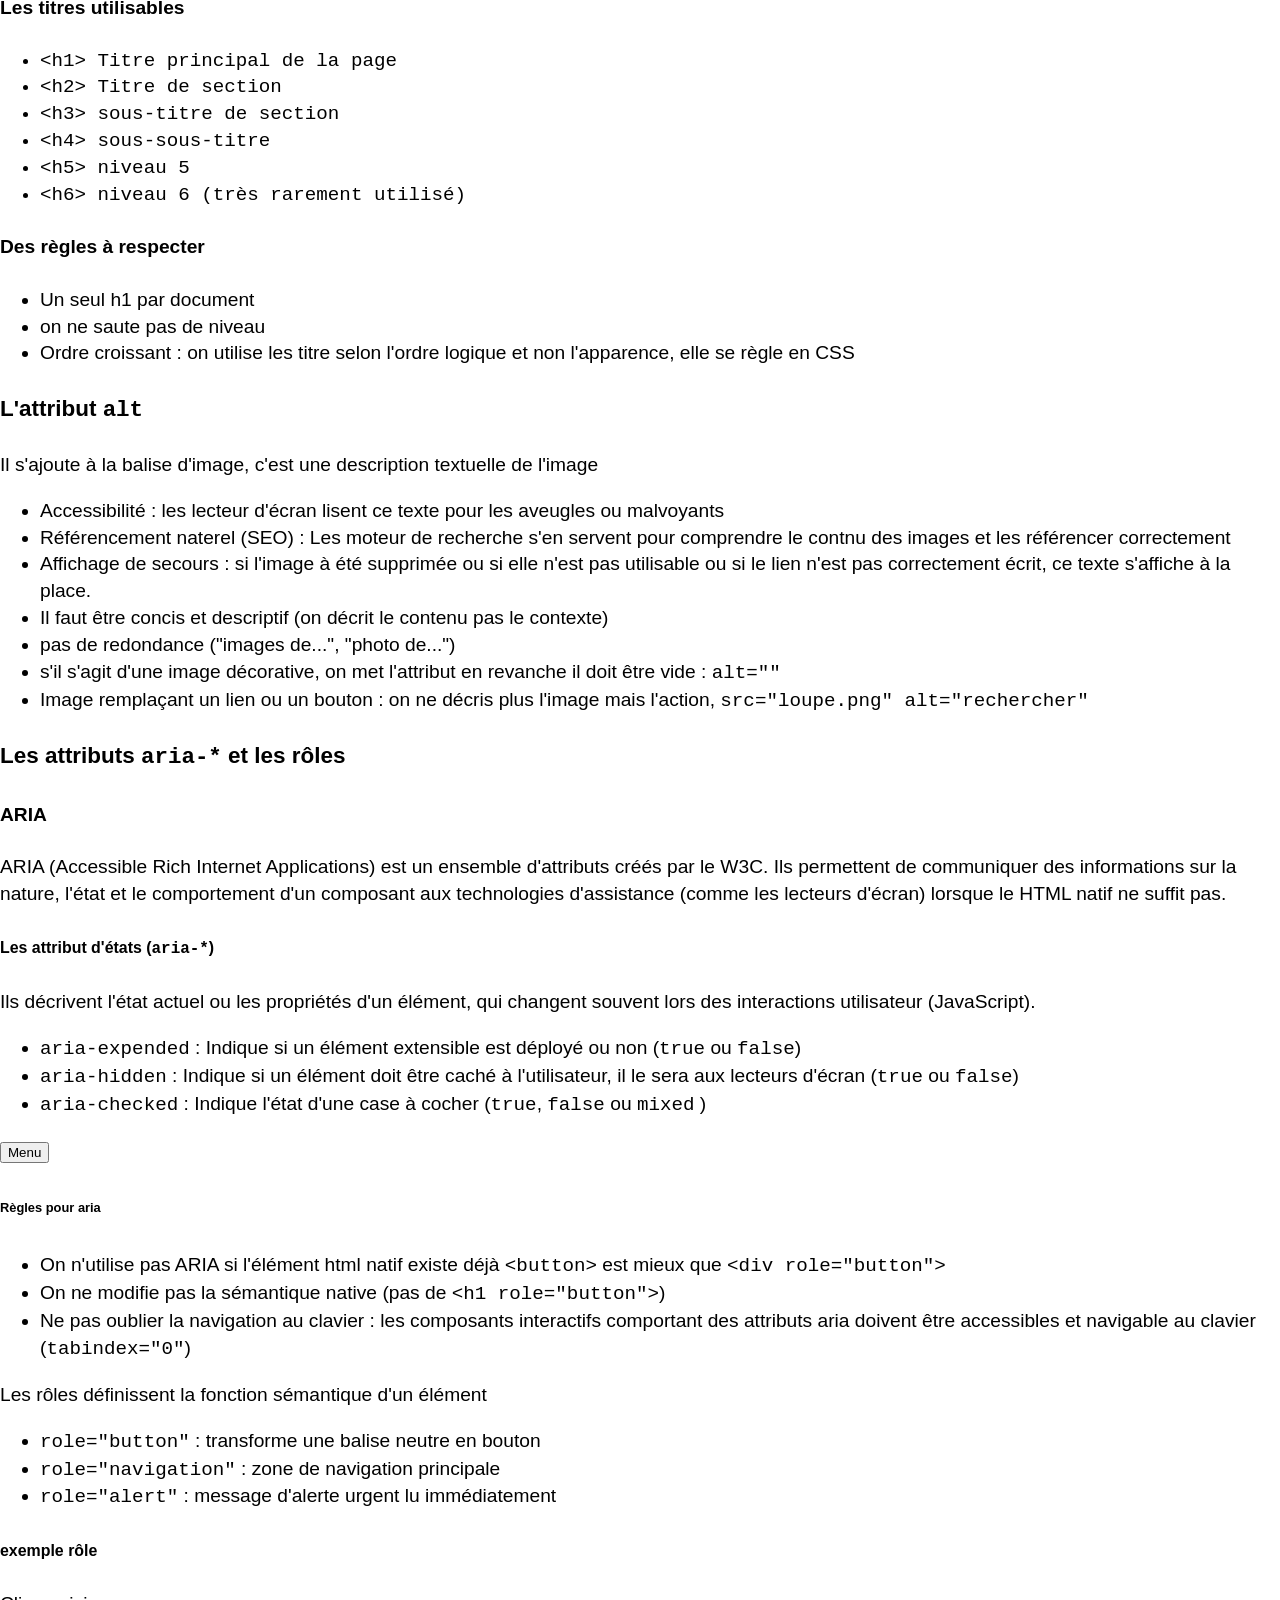
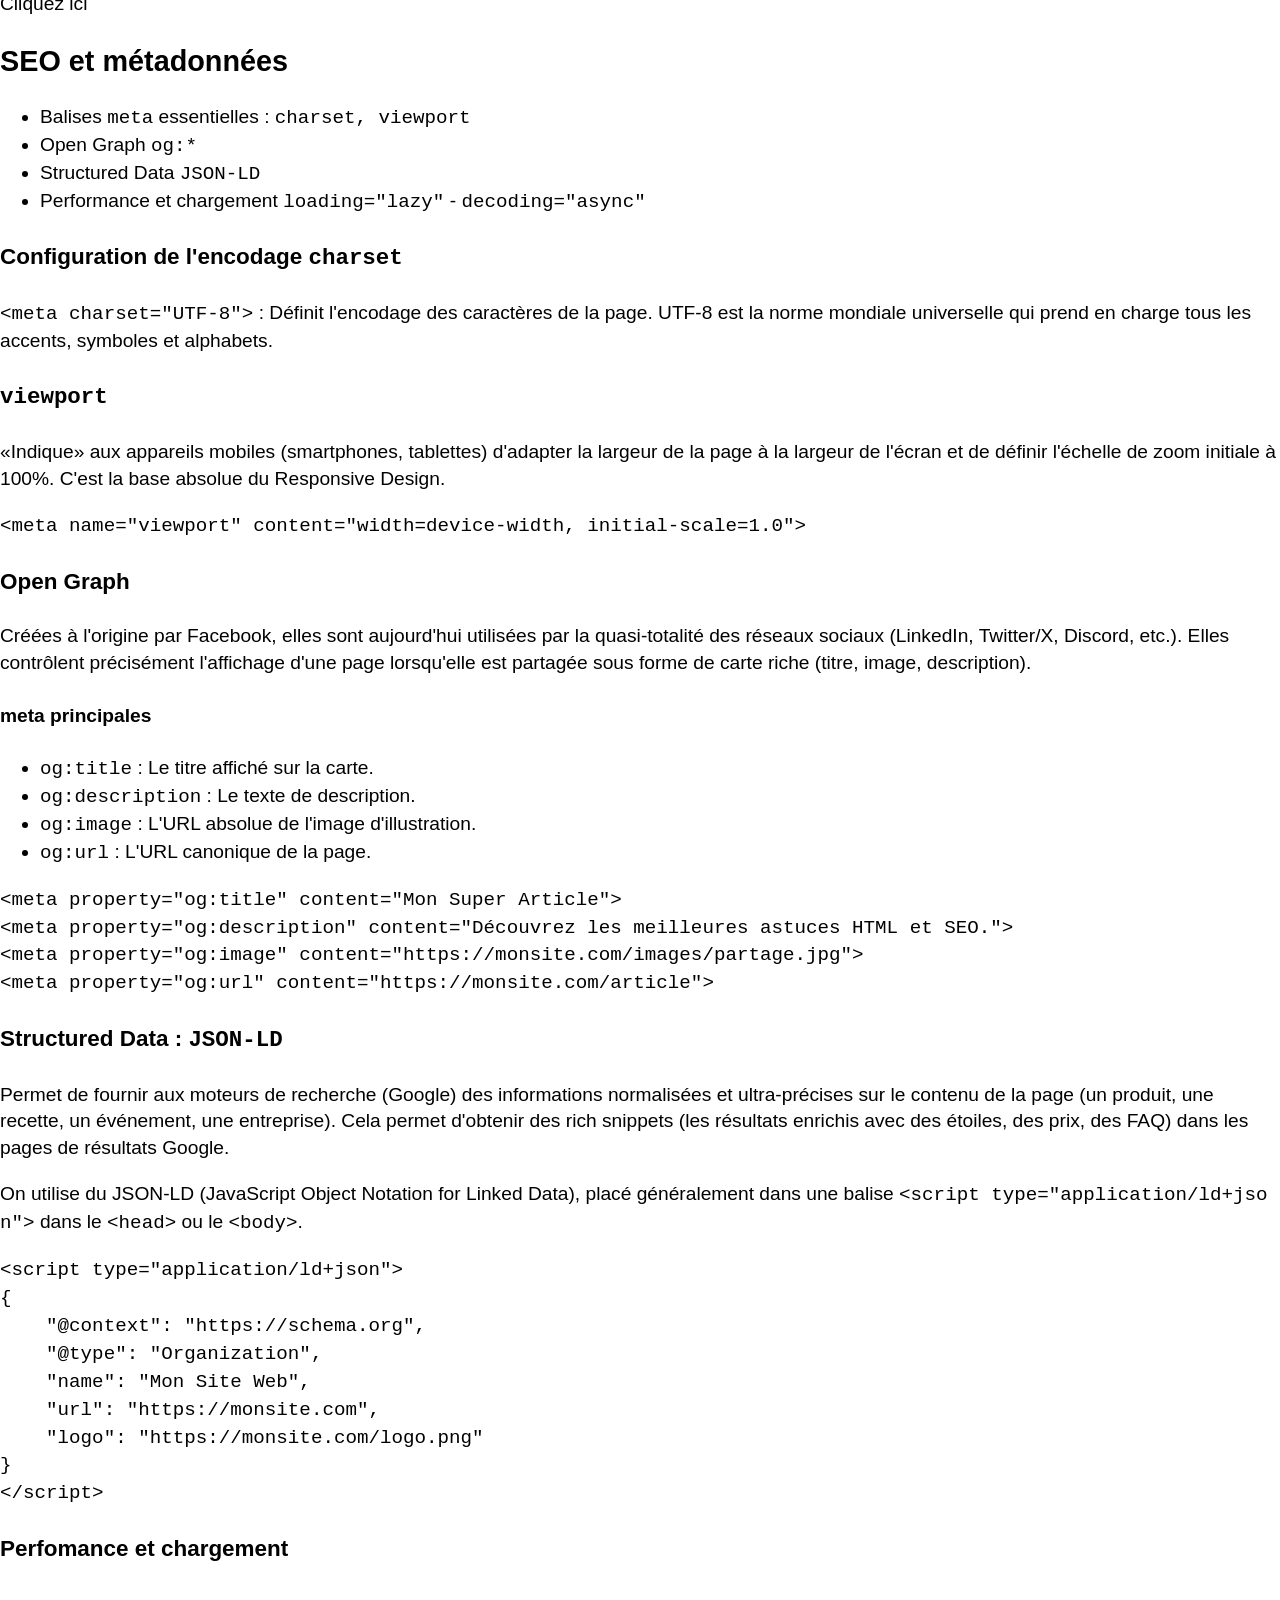
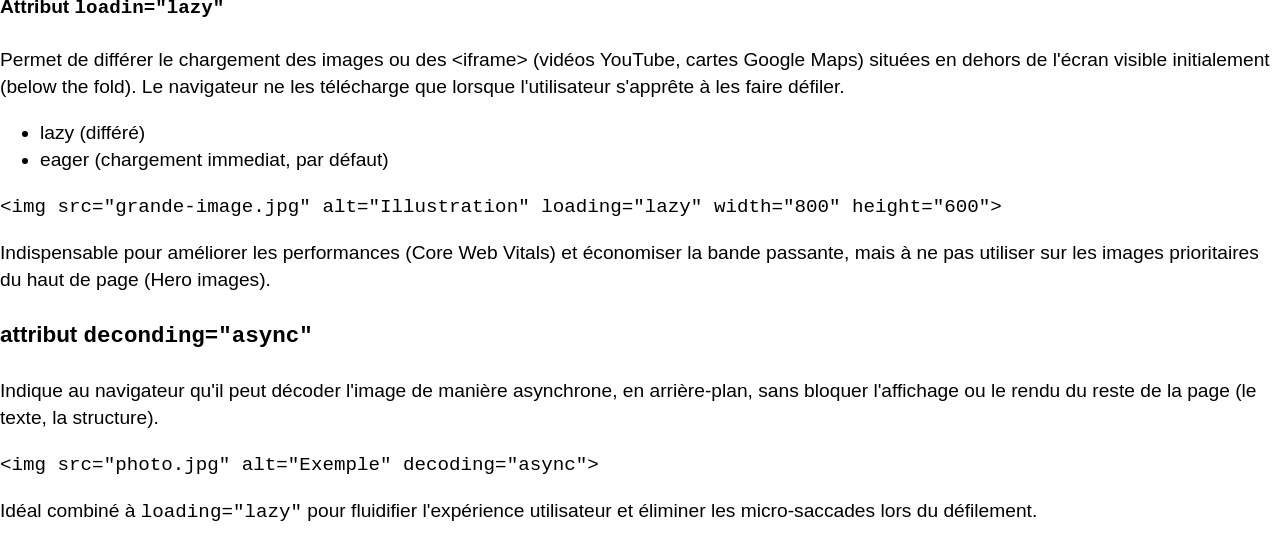
==== commit 3f355e6d: "selecteurs avancés, variables" ====
--- a/index.html
+++ b/index.html
@@ -191,7 +191,7 @@
                 </p>
                 <h3><code>viewport</code></h3>
                 <p>
-                    Indique aux appareils mobiles (smartphones, tablettes) d'adapter la largeur de la page à la largeur de l'écran et de définir l'échelle de zoom initiale à 100%. C'est la base absolue du Responsive Design.
+                    <q>Indique</q> aux appareils mobiles (smartphones, tablettes) d'adapter la largeur de la page à la largeur de l'écran et de définir l'échelle de zoom initiale à 100%. C'est la base absolue du Responsive Design.
                 </p>
                 <p>
                     <code>&lt;meta name="viewport" content="width=device-width, initial-scale=1.0"&gt;</code>
@@ -278,7 +278,7 @@
     </main>
     <footer>
         <div>
-            <p>&copy; DAWAN 11-2026</p>
+            <p class="copyright">DAWAN 11-2026</p>
         </div>
     </footer>
 </body>
--- a/css/style.css
+++ b/css/style.css
@@ -126,6 +126,8 @@
                                                 paramètres :    4n => le nombre d'élément par ligne
                                                                 +3 => le troisième de la ligne
 
+Le CSS D.R.Y. => Don't Repeat Yourself
+
 */
 
 /*
@@ -137,14 +139,18 @@
 /*
 modification de la racine (supplanter le user agent AVANT sont application)
 */
-
+/* :root => déclarations globales */
 :root{
+    /* variables CSS => --nom-de-la-variable */
     --main-font: Arial, Helvetica, sans-serif;
+    /* appeler une variable : fonction css var(--nom-de-la-variable) */
     font-family: var(--main-font);
     --main-font-size: 1.2rem;
     font-size: var(--main-font-size);
     --main-line-height: 1.4rem;
     line-height: var(--main-line-height);
+    scroll-behavior: smooth;
+    --taux-titres: 1.2;
 }
 
 /*
@@ -161,4 +167,15 @@
 
 h1, h2, h3{
     line-height: 2rem;
+}
+
+p code{
+    word-break: break-all;
+}
+
+/* Déclarations des classes */
+
+.copyright::before{
+    content: "\00A9"; /*  00A9 unicode CSS pour le copyright */
+    padding: 0 0.5rem;
 }
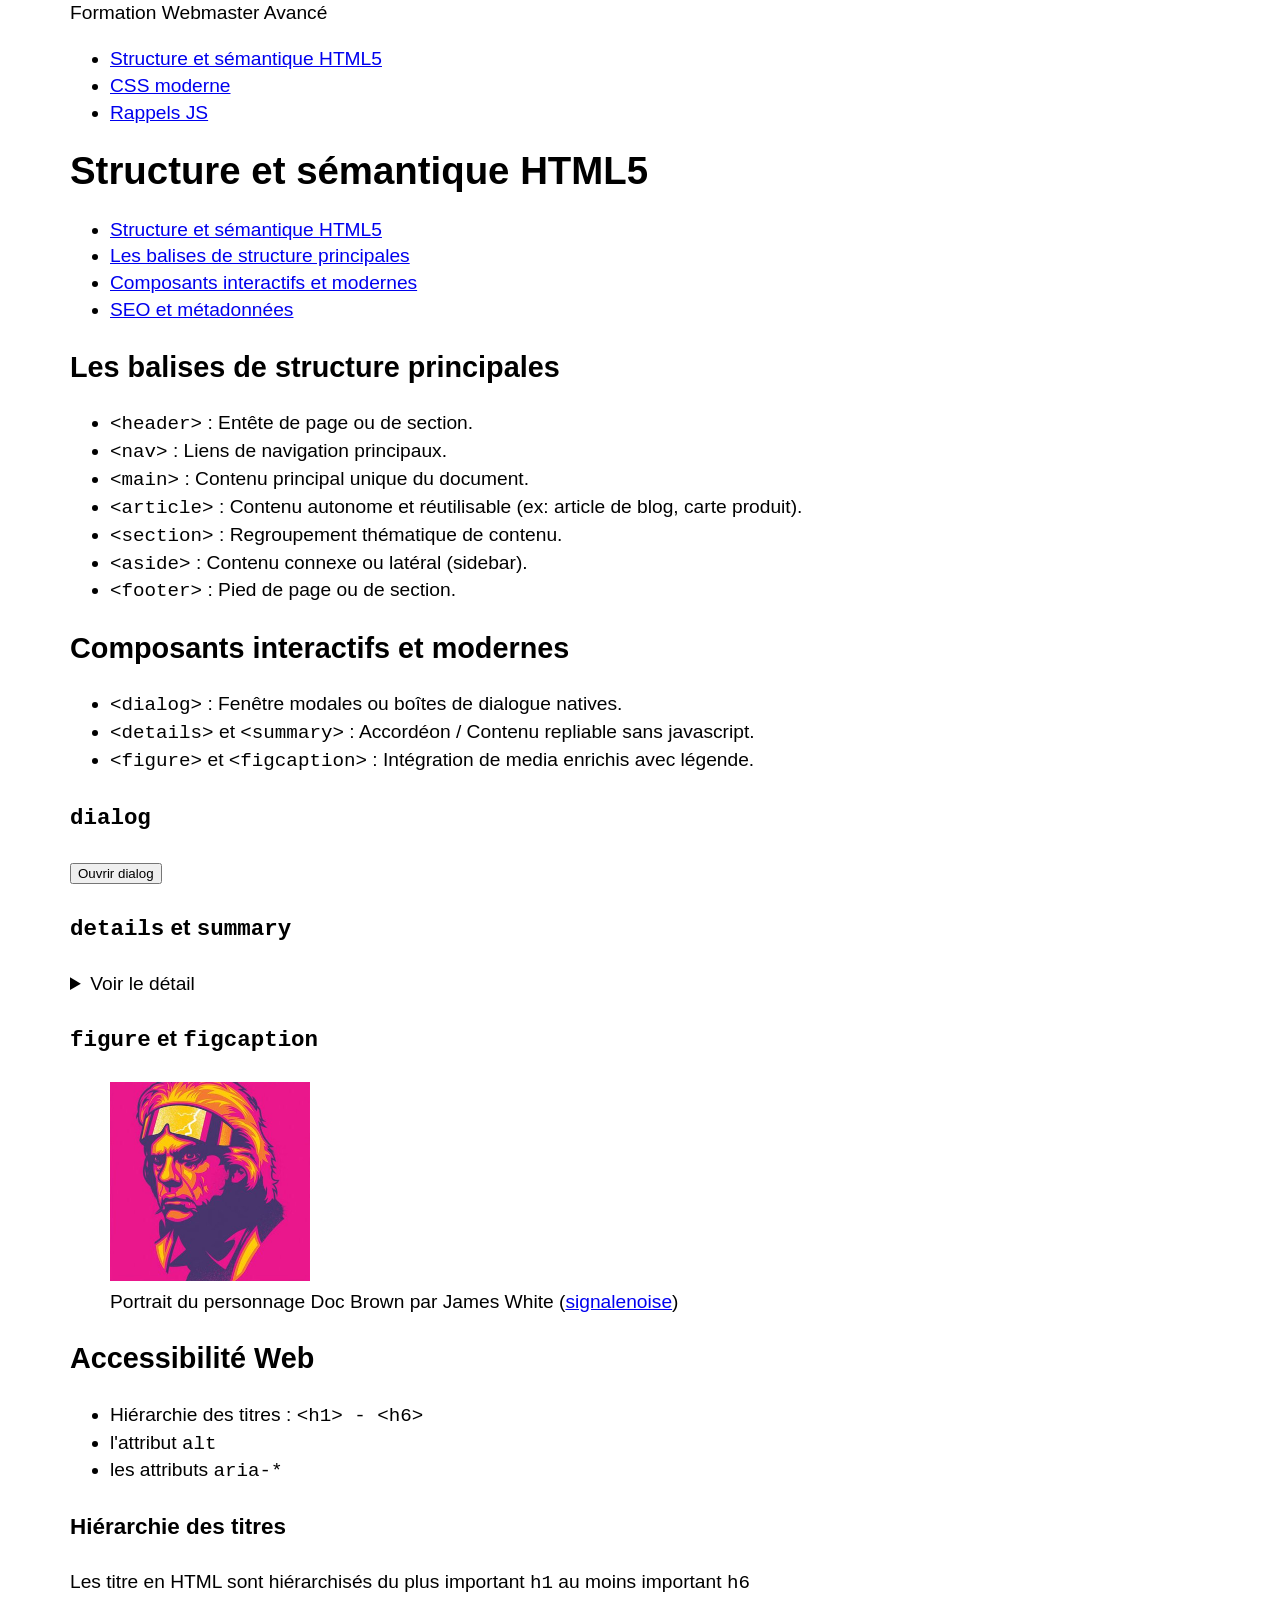
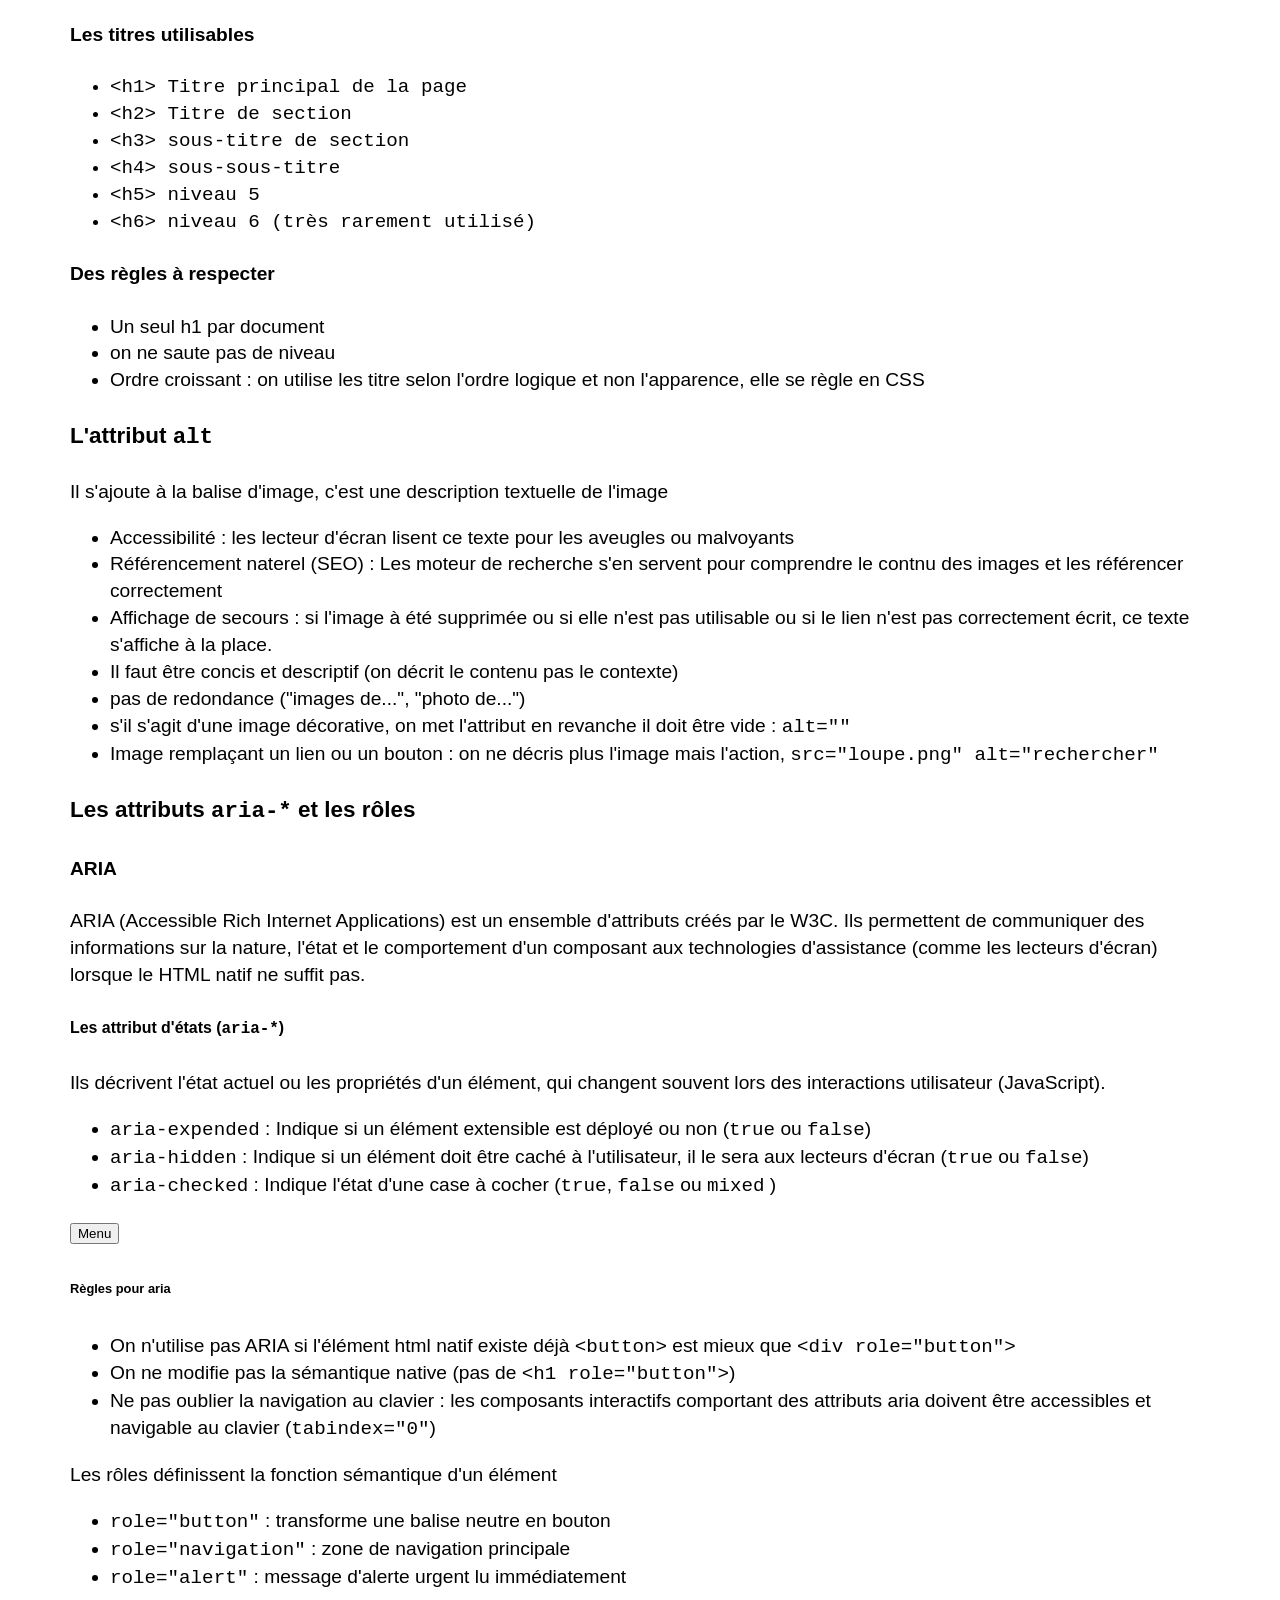
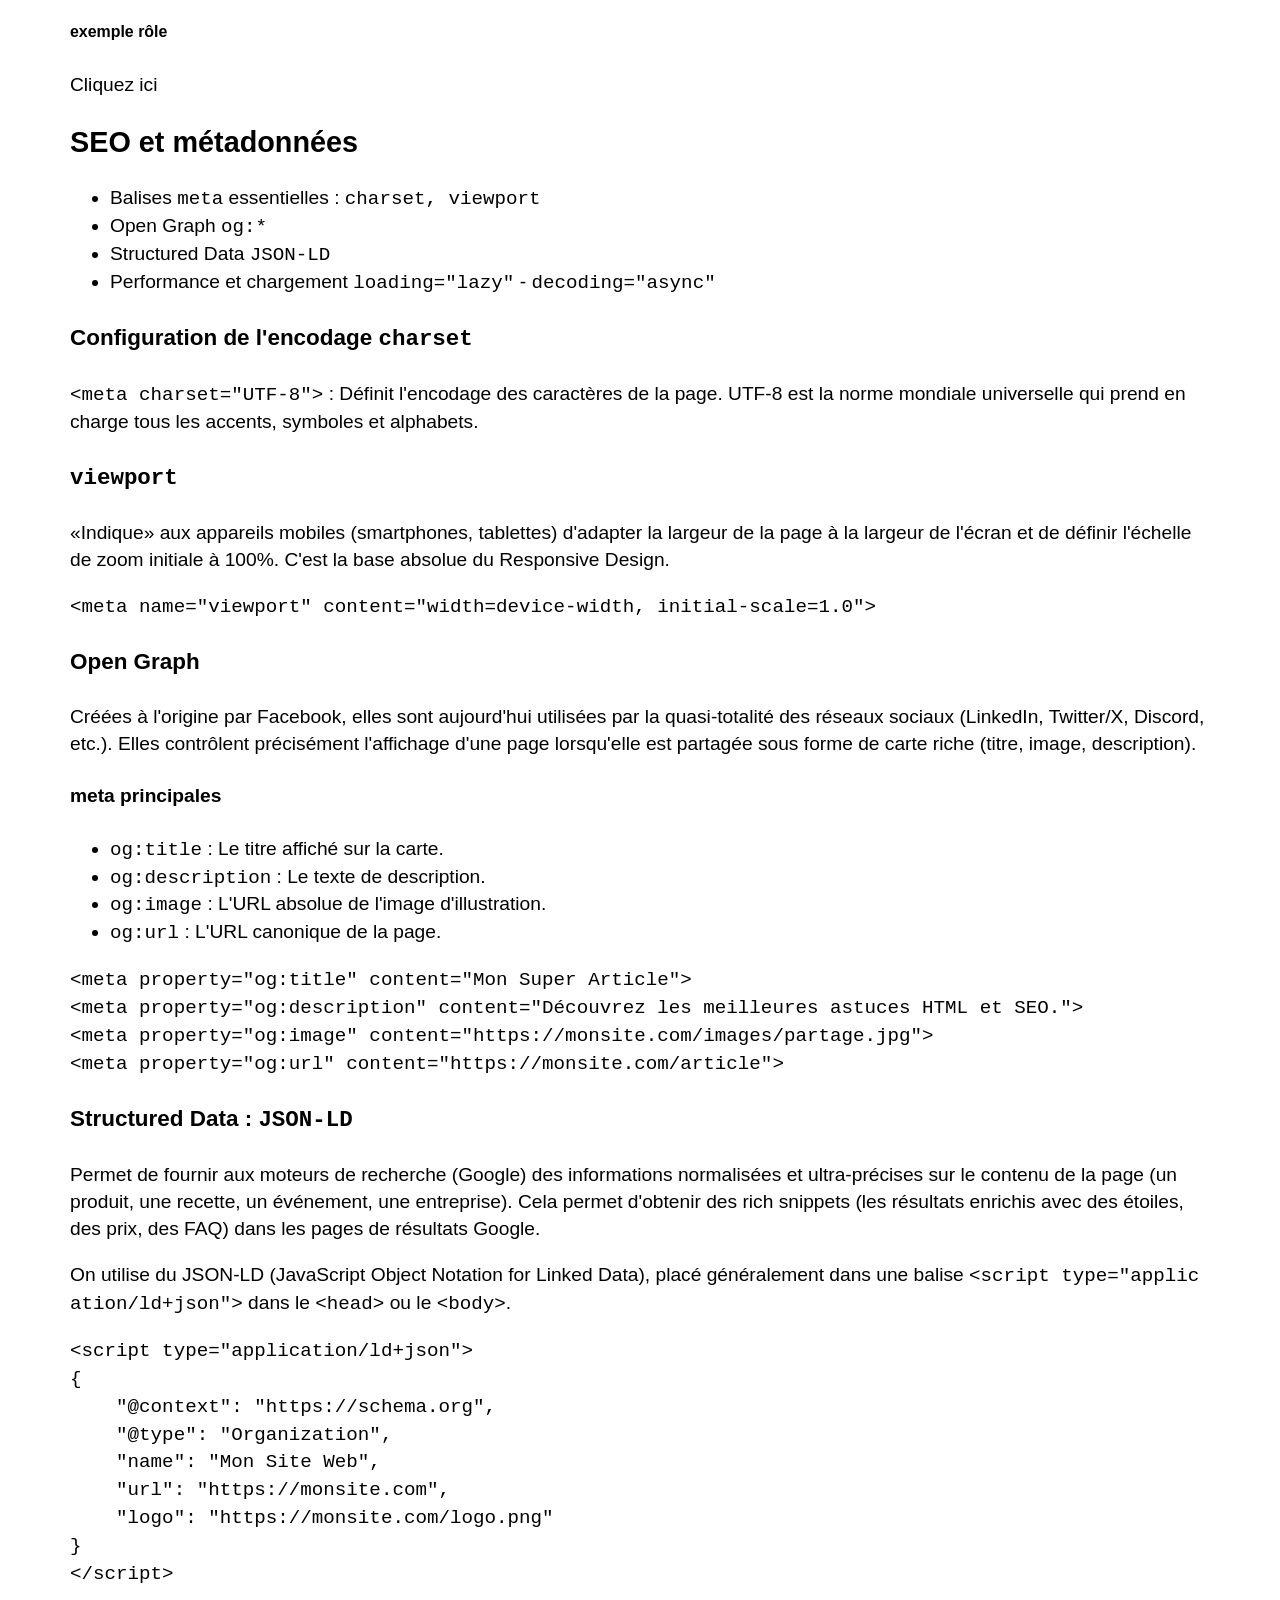
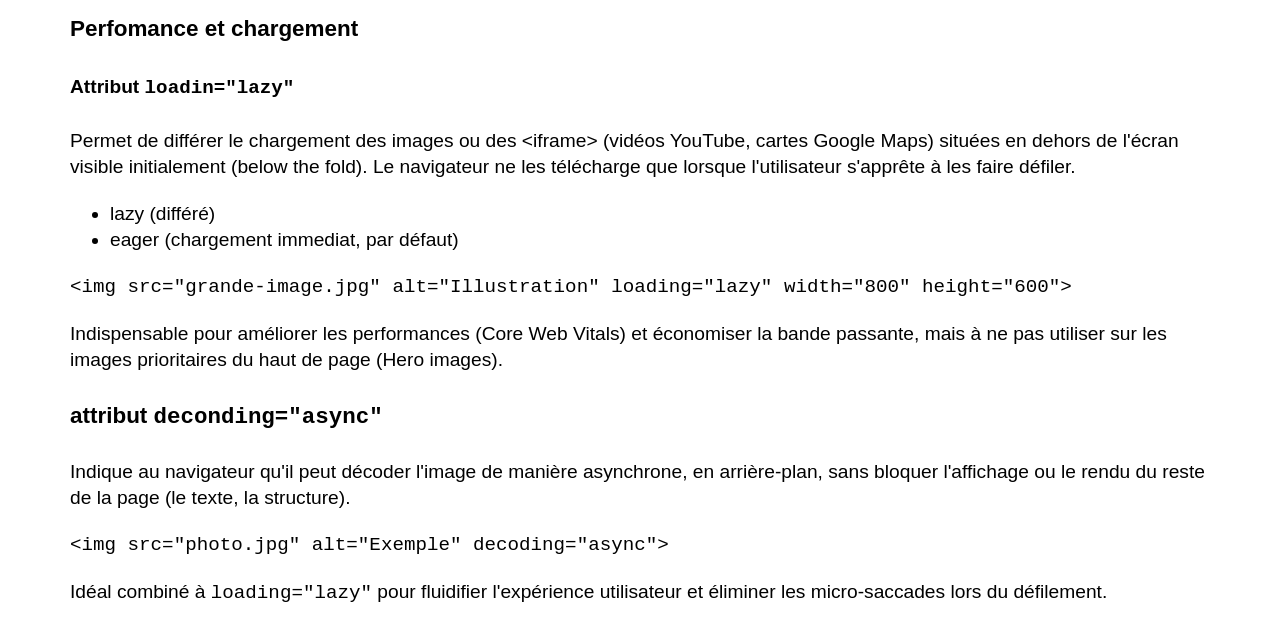
==== commit 968df4b4: "topo media queries" ====
--- a/index.html
+++ b/index.html
@@ -32,6 +32,9 @@
             <li>
                 <a href="./css-moderne.html" title="CSS moderne" target="_self">CSS moderne</a>
             </li>
+            <li>
+                <a href="./rappels-js.html" title="Rappels JS" target="_self">Rappels JS</a>
+            </li>
         </ul>
     </nav>
     <main>
--- a/css/style.css
+++ b/css/style.css
@@ -178,4 +178,72 @@
 .copyright::before{
     content: "\00A9"; /*  00A9 unicode CSS pour le copyright */
     padding: 0 0.5rem;
+}
+
+/* déclarations d'après l'architecture html */
+
+body > header > *,
+body > nav > *,
+main,
+body > footer > *
+{
+    width: 100%;
+    margin-left: auto;
+    margin-right: auto;
+}
+
+/* déclaration des media queries */
+
+@media screen and (min-width: 576px) {
+    body > header > *,
+    body > nav > *,
+    main,
+    body > footer > *{
+        width: 540px;
+    }
+}
+
+@media screen and (min-width: 768px) {
+    body > header > *,
+    body > nav > *,
+    main,
+    body > footer > *{
+        width: 720px;
+    }
+}
+
+@media screen and (min-width: 992px) {
+    body > header > *,
+    body > nav > *,
+    main,
+    body > footer > *{
+        width: 960px;
+    }
+}
+
+@media screen and (min-width: 1200px) {
+    body > header > *,
+    body > nav > *,
+    main,
+    body > footer > *{
+        width: 1140px;
+    }
+}
+
+@media screen and (min-width: 1400px) {
+    body > header > *,
+    body > nav > *,
+    main,
+    body > footer > *{
+        width: 1320px;
+    }
+}
+
+@media screen and (min-width: 1600px) {
+    body > header > *,
+    body > nav > *,
+    main,
+    body > footer > *{
+        width: 1560px;
+    }
 }
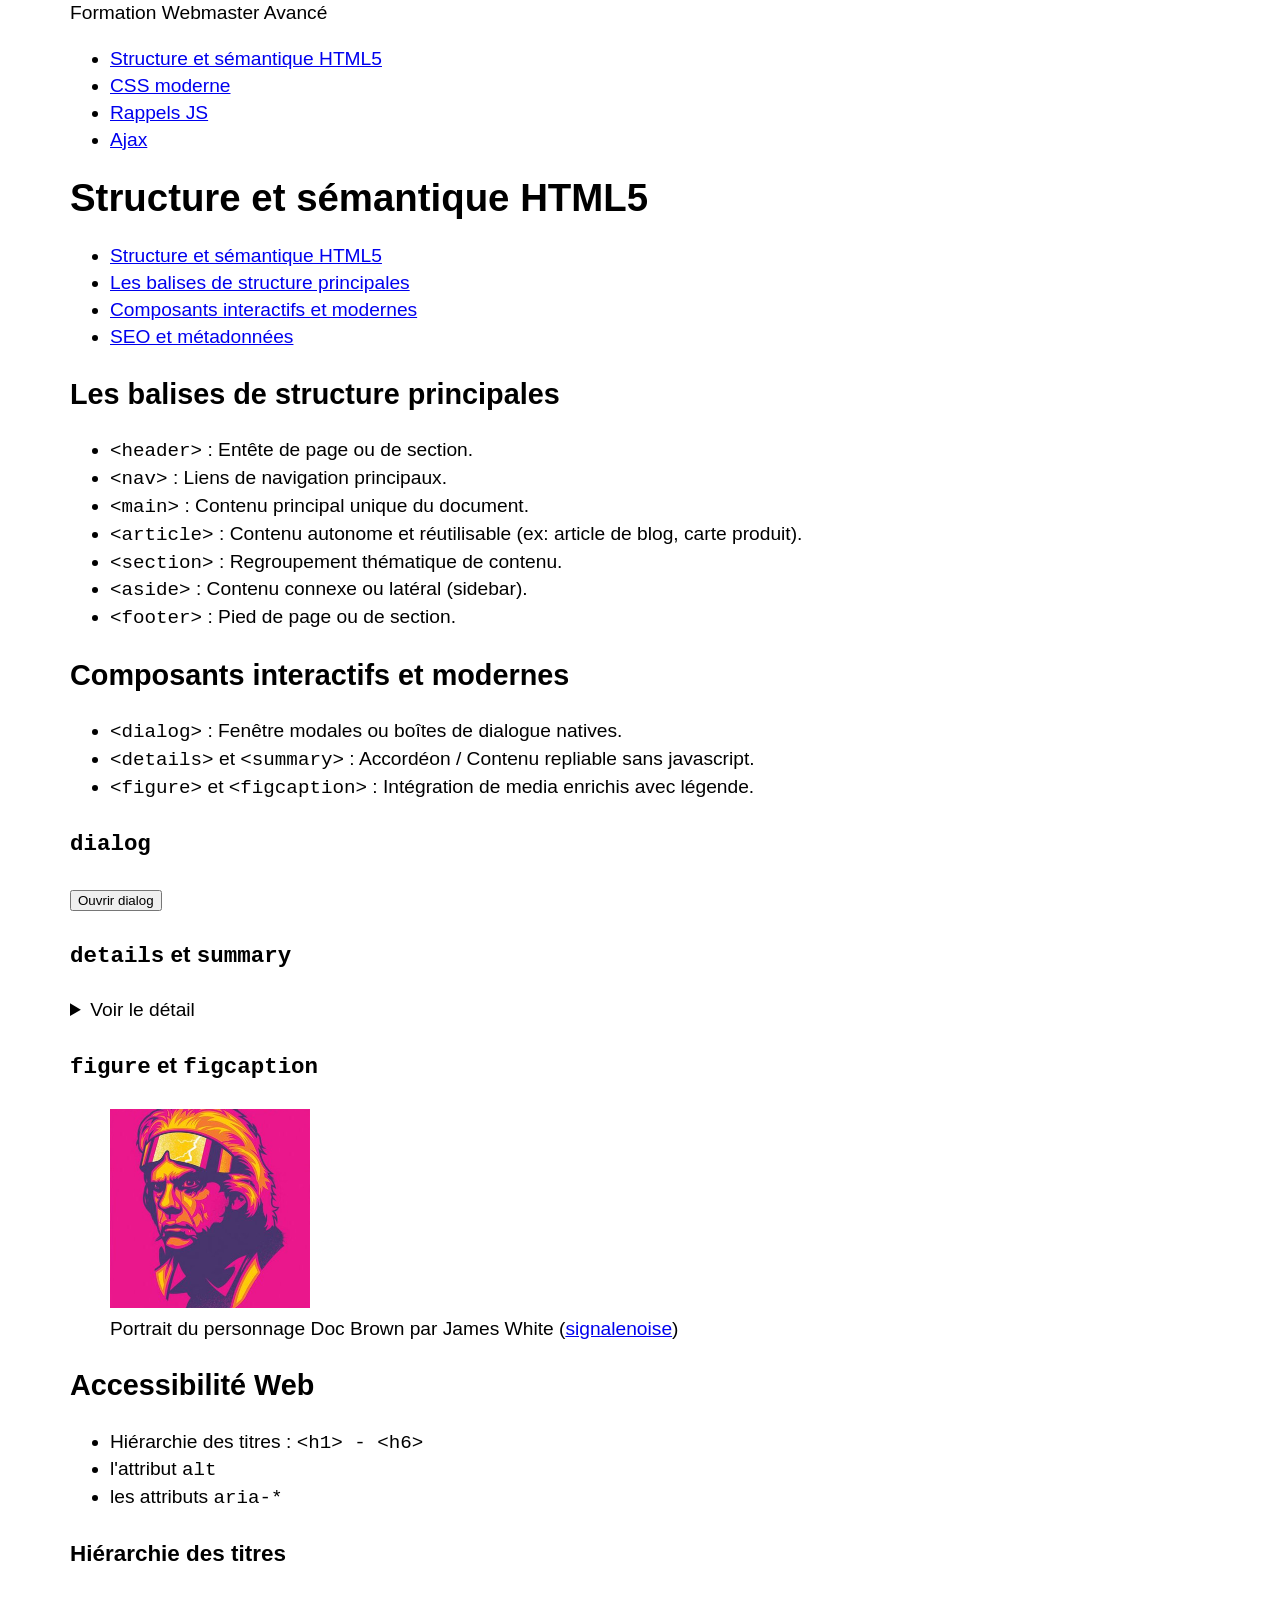
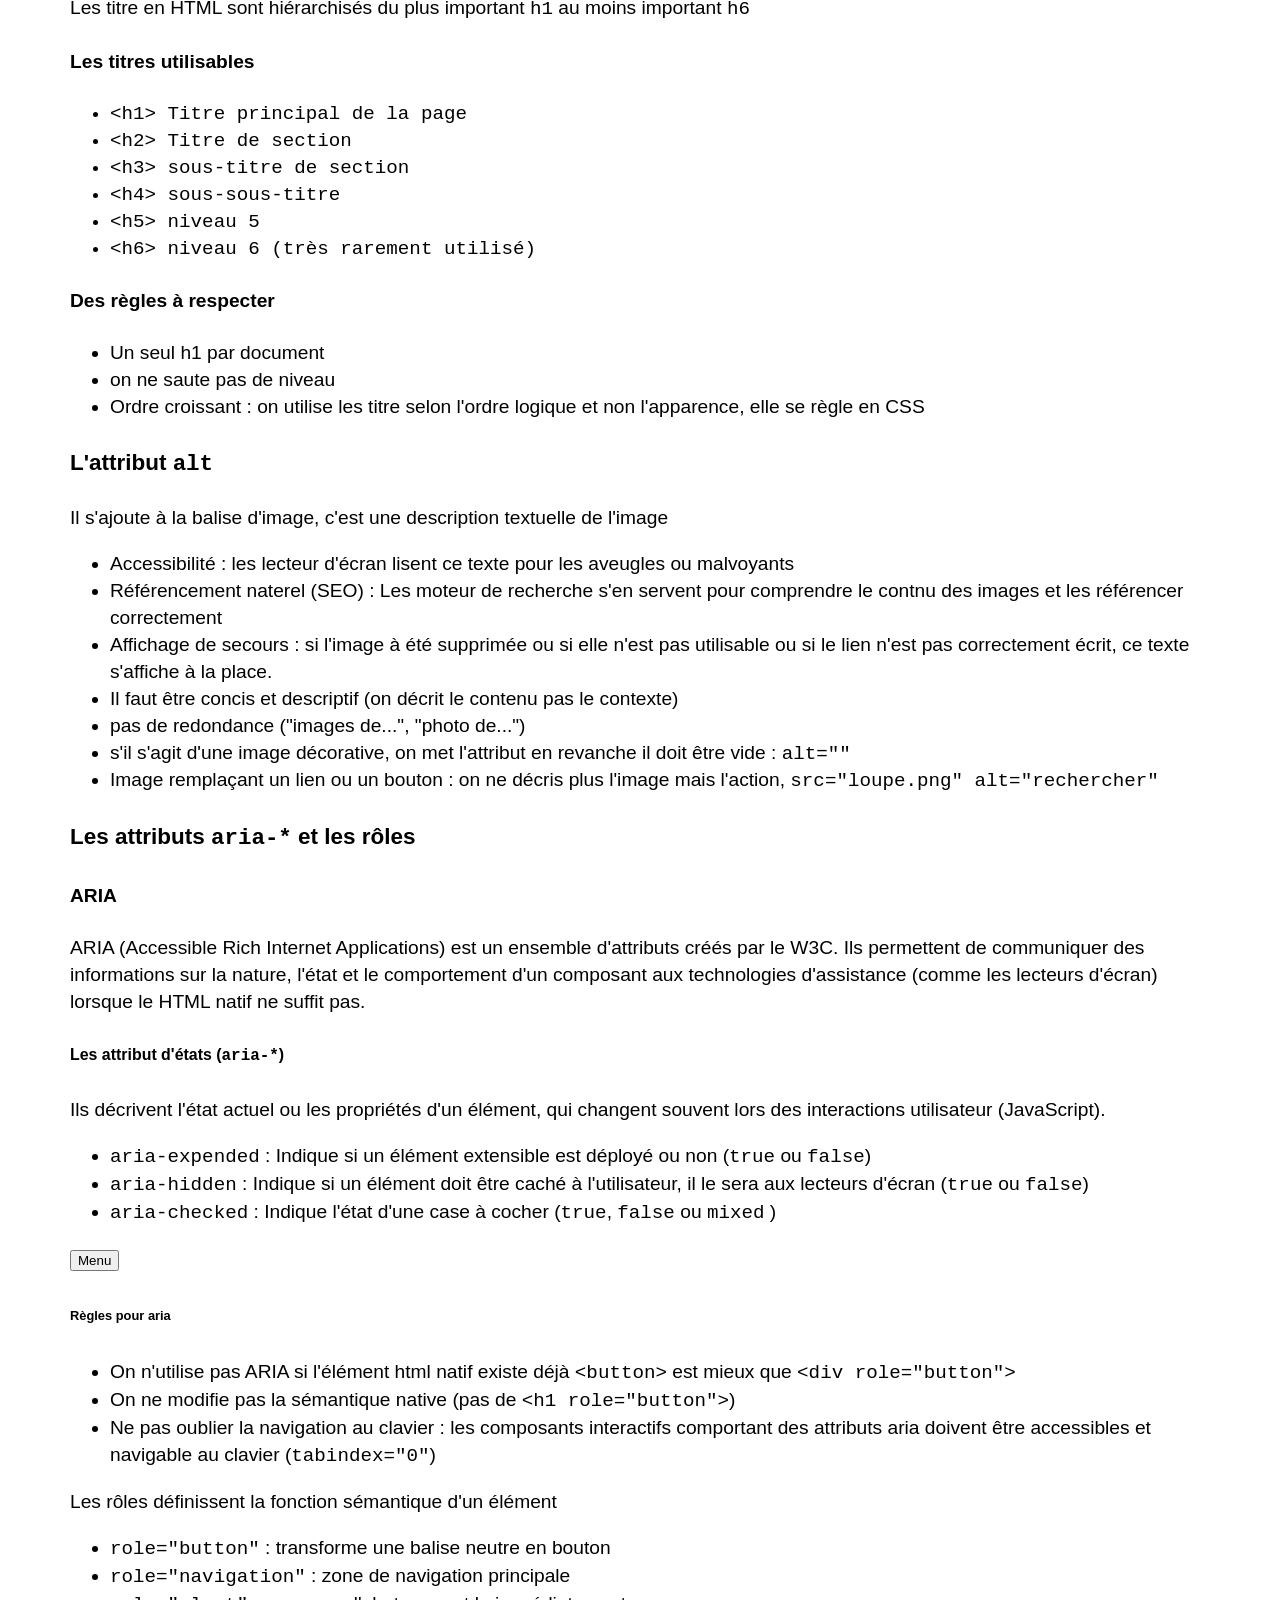
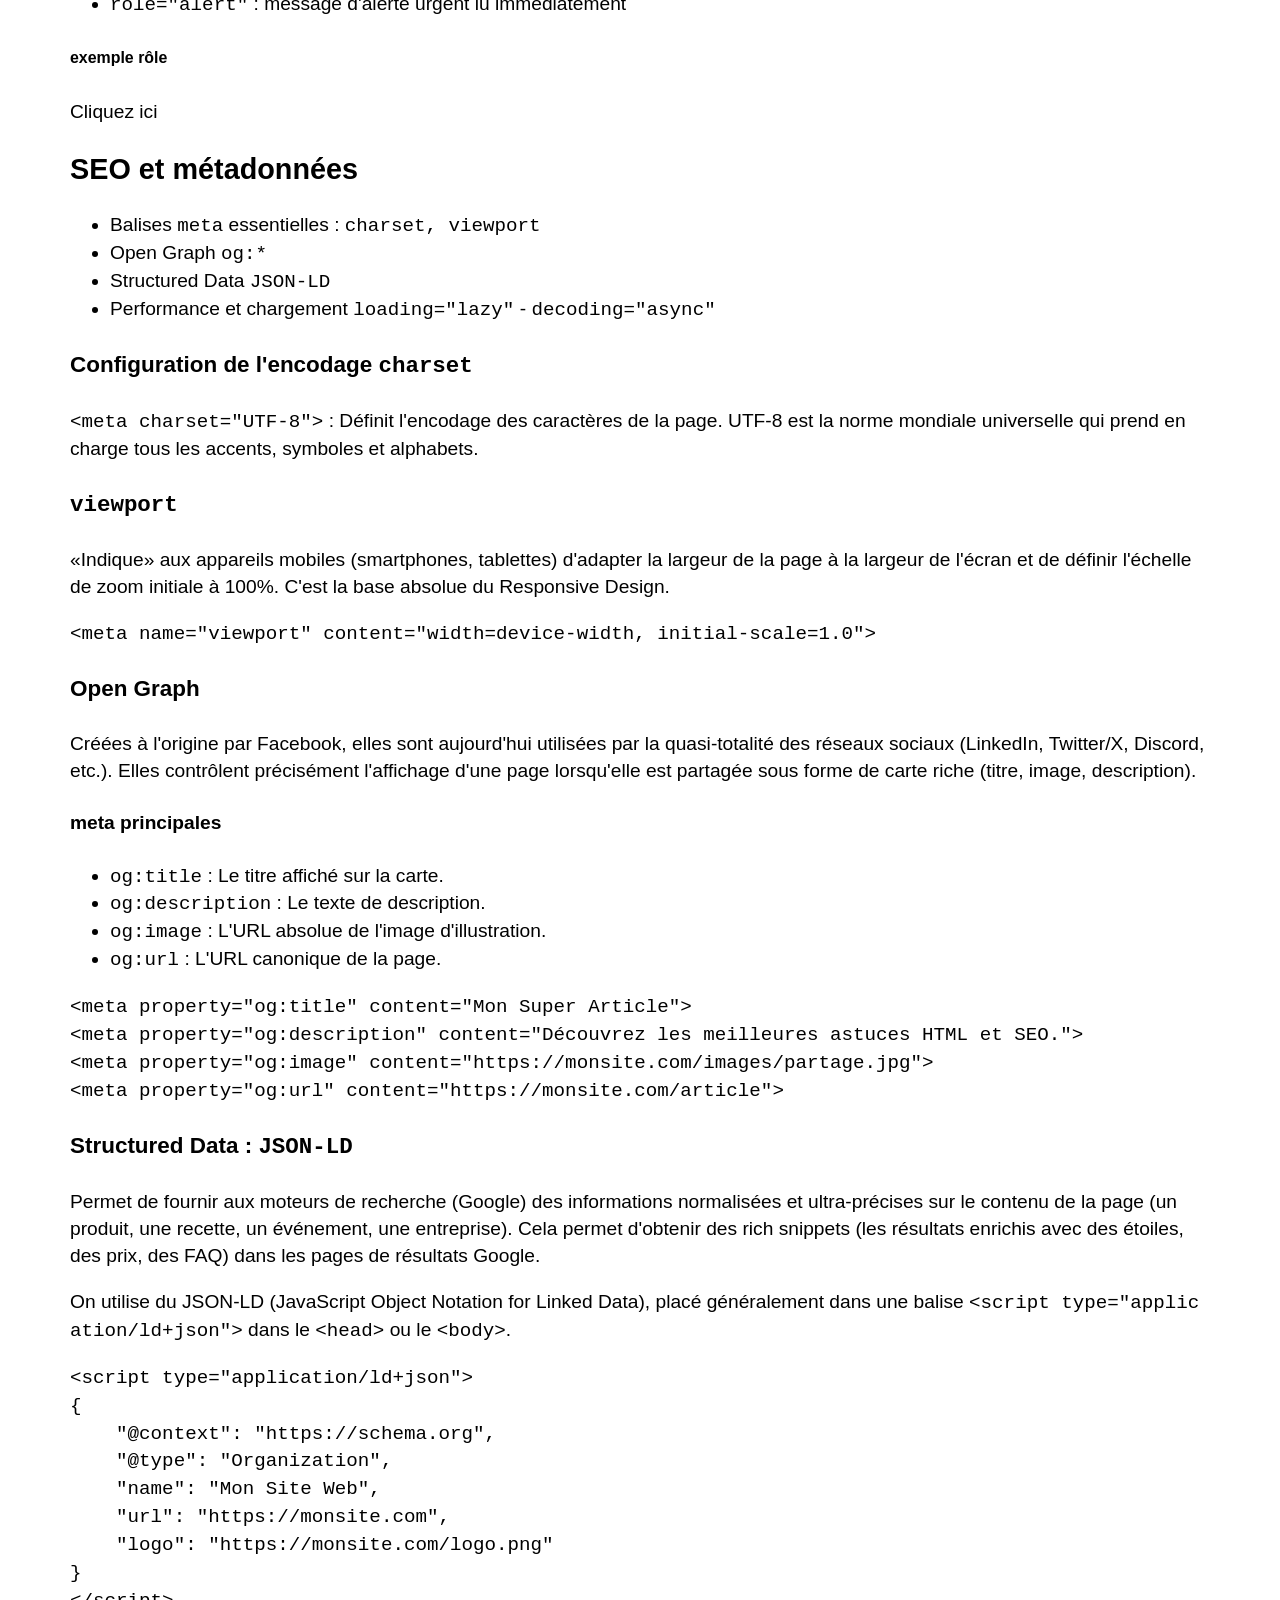
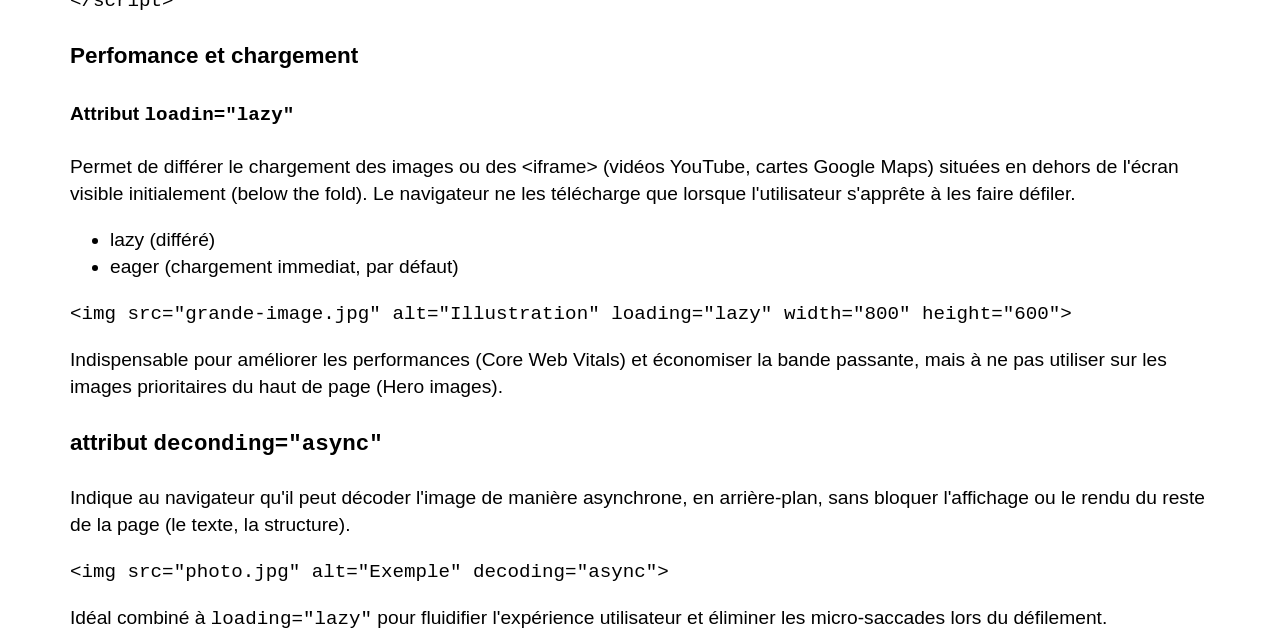
==== commit 72fe0a42: "Ajax" ====
--- a/index.html
+++ b/index.html
@@ -35,6 +35,9 @@
             <li>
                 <a href="./rappels-js.html" title="Rappels JS" target="_self">Rappels JS</a>
             </li>
+            <li>
+                <a href="./ajax.html" title="Ajax" target="_self">Ajax</a>
+            </li>
         </ul>
     </nav>
     <main>
